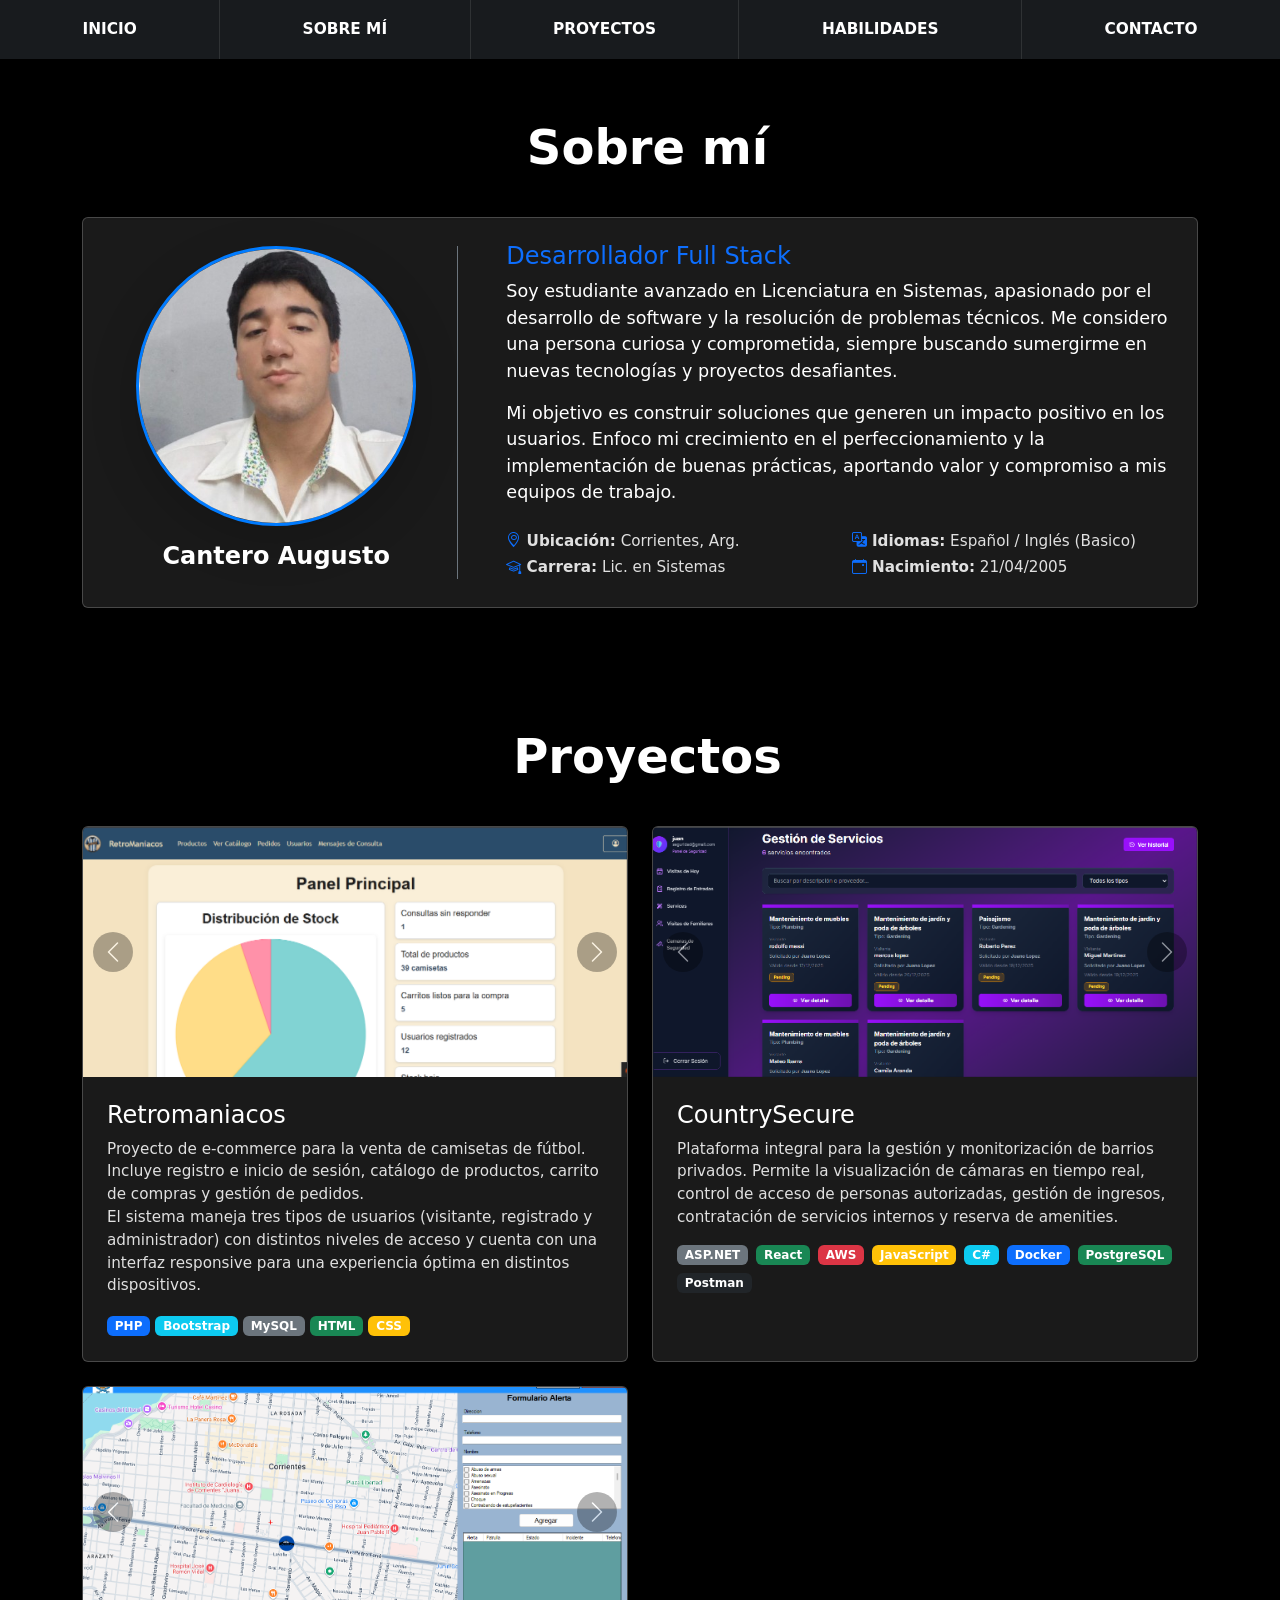
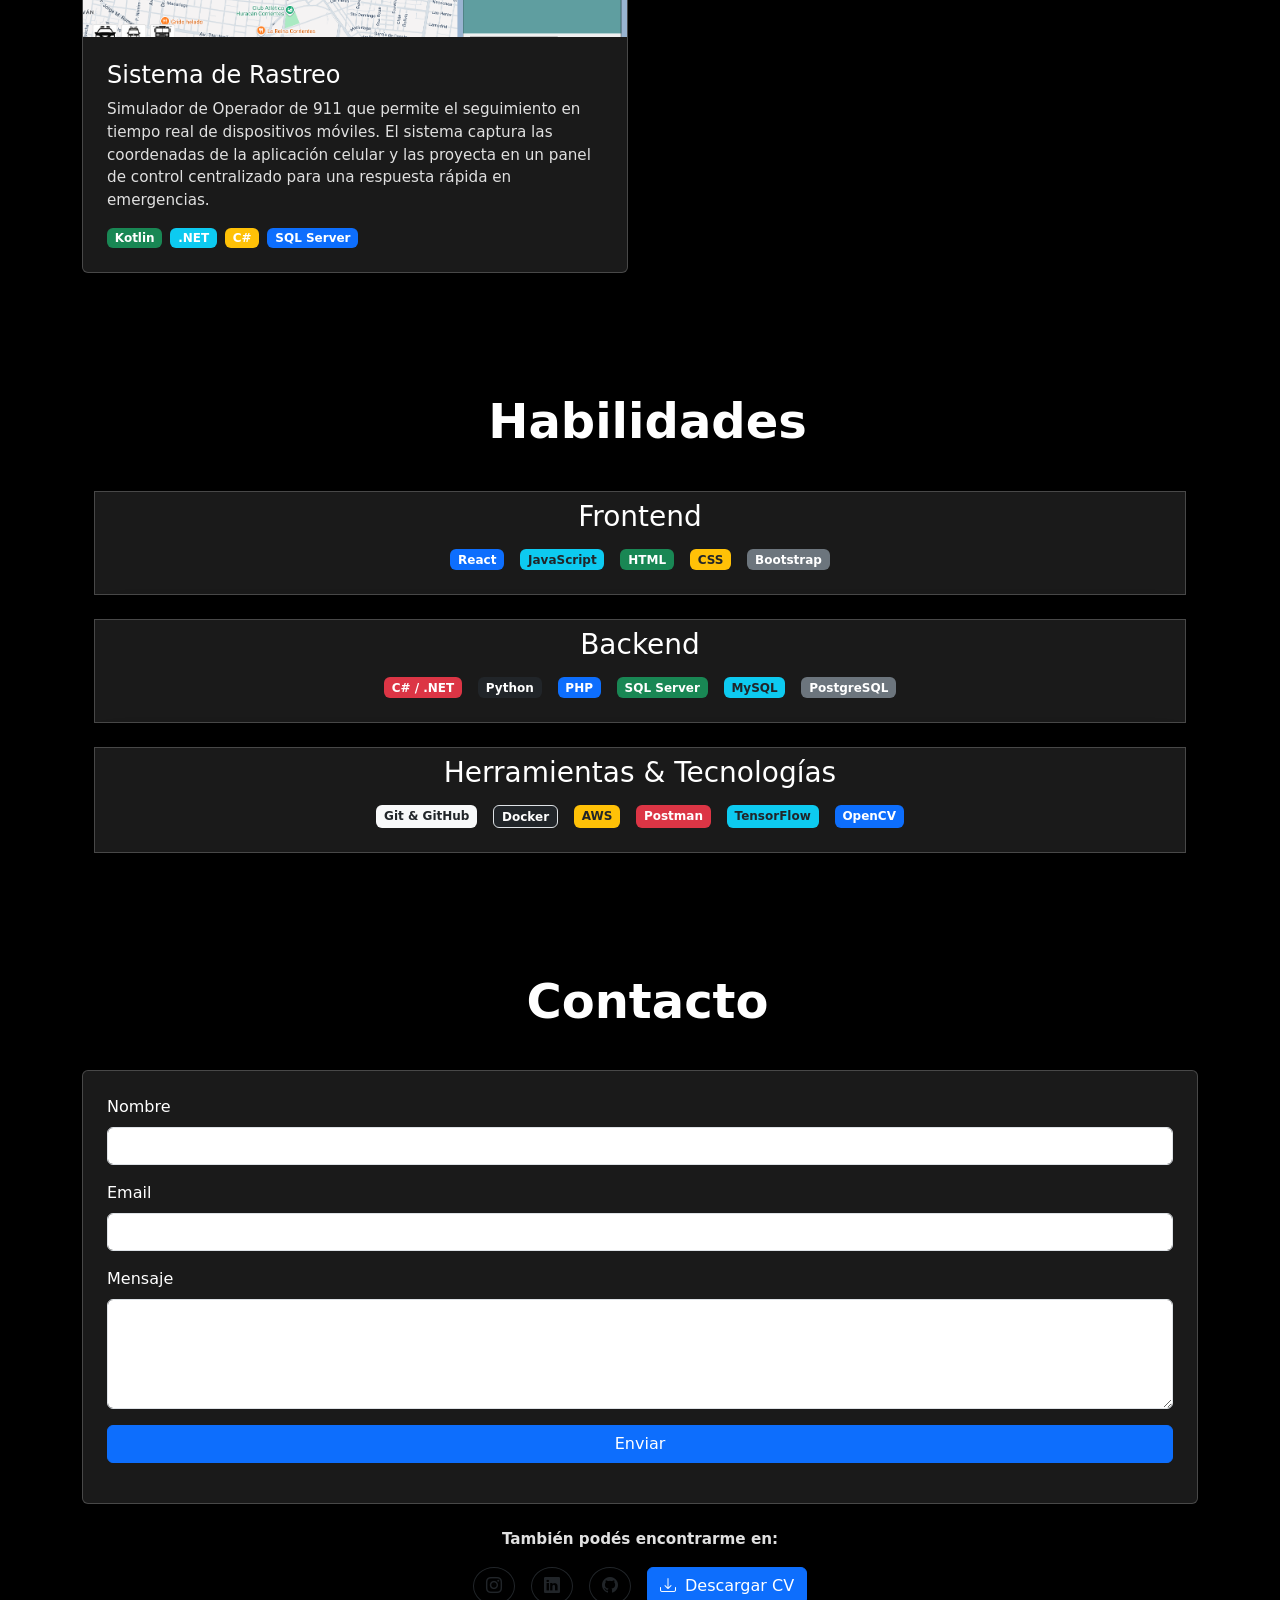
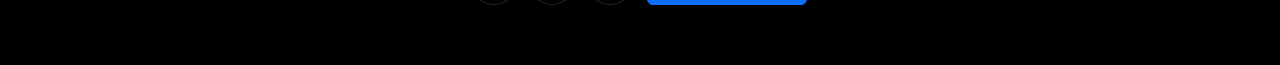
==== portfolio.html @ f39c1435 "Update portfolio.html" ====
<!DOCTYPE html>
<html lang="es">
<head>
    <meta charset="UTF-8">
    <meta name="viewport" content="width=device-width, initial-scale=1.0">
    <title>Augusto Cantero - Portafolio </title>
    
    <link href="https://cdn.jsdelivr.net/npm/bootstrap@5.3.0/dist/css/bootstrap.min.css" rel="stylesheet">
    <link href="https://cdn.jsdelivr.net/npm/bootstrap-icons@1.11.3/font/bootstrap-icons.min.css" rel="stylesheet">
    <link href="https://fonts.googleapis.com/css2?family=Press+Start+2P&display=swap" rel="stylesheet">
    <link href="css/style.css" rel="stylesheet">
</head>

<body>

 <div class="modal fade" id="imageModal" tabindex="-1">
    <div class="modal-dialog modal-dialog-centered modal-xl">
        <div class="modal-content bg-dark border-0">

        <div class="modal-body p-0">

            <div id="modalCarousel" class="carousel slide">
            <div class="carousel-inner" id="modalCarouselInner">
            </div>

            <button class="carousel-control-prev" type="button" data-bs-target="#modalCarousel" data-bs-slide="prev">
                <span class="carousel-control-prev-icon"></span>
            </button>

            <button class="carousel-control-next" type="button" data-bs-target="#modalCarousel" data-bs-slide="next">
                <span class="carousel-control-next-icon"></span>
            </button>
            </div>

        </div>

        </div>
    </div>
    </div>


<video autoplay muted loop id="bg-video">
    <source src="assets/img/fondo_pantalla.mp4" type="video/mp4">
</video>
<div class="overlay"></div>

<nav class="navbar navbar-expand navbar-dark navbar-custom sticky-top">
    <div class="container-fluid p-0"> 
        <ul class="navbar-nav">
            <li class="nav-item"><a class="nav-link" href="index.html">Inicio</a></li>
            <li class="nav-item"><a class="nav-link" href="#about">Sobre Mí</a></li>
            <li class="nav-item"><a class="nav-link" href="#projects">Proyectos</a></li>
            <li class="nav-item"><a class="nav-link" href="#skills">Habilidades</a></li>
            <li class="nav-item"><a class="nav-link" href="#contact">Contacto</a></li>
        </ul>
    </div>
</nav>

<main class="container">
    <section id="about">
        <h2 class="display-5 fw-bold text-white text-center">Sobre mí</h2>
        <div class="card-custom p-4 rounded">
            <div class="row align-items-center">
                <div class="col-md-4 text-center border-end border-secondary">
                    <div class="profile-img mb-3"> 
                        <img src="assets/img/img-profile.jpg" alt="Augusto Cantero" 
                             class="img-fluid rounded-circle shadow-lg" 
                             style="width: 280px; height: 280px; object-fit: cover; border: 3px solid #007bff;"> 
                    </div>
                    <h3 class="h4 fw-bold">Cantero Augusto</h3>
                </div>

                <div class="col-md-8 ps-md-5 mt-4 mt-md-0">
                    <h4 class="text-primary mb-2">Desarrollador Full Stack</h4>
                    <p class="lead text-white">
                        Soy estudiante avanzado en Licenciatura en Sistemas, apasionado por el desarrollo de software y
                        la resolución de problemas técnicos. Me considero una persona curiosa y comprometida, siempre buscando
                        sumergirme en nuevas tecnologías y proyectos desafiantes.
                    </p>
                    <p class="lead text-white">
                        Mi objetivo es construir soluciones que generen un impacto positivo en los usuarios. 
                        Enfoco mi crecimiento en el perfeccionamiento y la implementación de buenas
                        prácticas, aportando valor y compromiso a mis equipos de trabajo.
                    </p>
                    
                    <div class="row mt-4">
                        <div class="col-6">
                            <p class="mb-1"><strong><i class="bi bi-geo-alt text-primary"></i> Ubicación:</strong> Corrientes, Arg.</p>
                            <p class="mb-1"><strong><i class="bi bi-mortarboard text-primary"></i> Carrera:</strong> Lic. en Sistemas</p>
                        </div>
                        <div class="col-6">
                            <p class="mb-1"><strong><i class="bi bi-translate text-primary"></i> Idiomas:</strong> Español / Inglés (Basico)</p>
                            <p class="mb-1"><strong><i class="bi bi-calendar-event text-primary"></i> Nacimiento:</strong> 21/04/2005</p>
                        </div>
                    </div>
                </div>
            </div>
        </div>
    </section>

    <section id="projects">
        <h2 class="display-5 fw-bold text-center">Proyectos</h2>
        <div class="row g-4">
            <div class="col-md-6">
                <div class="card h-100 card-custom p-0 overflow-hidden">
                    <div id="carouselExampleIndicators" class="carousel slide" data-bs-ride="carousel">
                    <div class="carousel-inner">

                        <div class="carousel-item active">
                            <img src="assets/project/retromaniacos/1.png" class="d-block w-100" style="height: 250px; object-fit: cover;" onclick="openImage(this)">
                        </div>

                        <div class="carousel-item">
                            <img src="assets/project/retromaniacos/2.png" class="d-block w-100" style="height: 250px; object-fit: cover;" onclick="openImage(this)">
                        </div>

                        <div class="carousel-item">
                            <img src="assets/project/retromaniacos/3.png" class="d-block w-100" style="height: 250px; object-fit: cover;" onclick="openImage(this)">
                        </div>

                        <div class="carousel-item">
                            <img src="assets/project/retromaniacos/4.png" class="d-block w-100" style="height: 250px; object-fit: cover;" onclick="openImage(this)">
                        </div>

                        <div class="carousel-item">
                            <img src="assets/project/retromaniacos/5.png" class="d-block w-100" style="height: 250px; object-fit: cover;" onclick="openImage(this)">
                        </div>

                        <div class="carousel-item">
                            <img src="assets/project/retromaniacos/6.png" class="d-block w-100" style="height: 250px; object-fit: cover;" onclick="openImage(this)">
                        </div>

                    </div>

                    <button class="carousel-control-prev" type="button" data-bs-target="#carouselExampleIndicators" data-bs-slide="prev">
                        <span class="carousel-control-prev-icon filter-black"></span>
                    </button>

                    <button class="carousel-control-next" type="button" data-bs-target="#carouselExampleIndicators" data-bs-slide="next">
                        <span class="carousel-control-next-icon filter-black"></span>
                    </button>
                    </div>
                    <div class="p-4">
                    <h3 class="h4">Retromaniacos</h3>
                    <p> Proyecto de e-commerce para la venta de camisetas de fútbol. 
                        Incluye registro e inicio de sesión, catálogo de productos, carrito
                        de compras y gestión de pedidos.<br> El sistema maneja tres tipos de usuarios (visitante, 
                        registrado y administrador) con distintos niveles de acceso y cuenta con una interfaz
                        responsive para una experiencia óptima en distintos dispositivos.
                    </p>
                    <div class="mt-3 col-md-12">
                        <span class="badge bg-primary">PHP</span>
                        <span class="badge bg-info">Bootstrap</span>
                        <span class="badge bg-secondary">MySQL</span>
                        <span class="badge bg-success">HTML</span>
                        <span class="badge bg-warning">CSS</span>
                    </div>
                    </div>
                </div>
            </div>
            <div class="col-md-6">
            <div class="card h-100 card-custom p-0 overflow-hidden">
                <div id="carouselCountry" class="carousel slide" data-bs-ride="carousel">
                    <div class="carousel-inner">
                        <div class="carousel-item active">
                            <img src="assets/project/CountrySecure/1.png" class="d-block w-100" style="height: 250px; object-fit: cover;" onclick="openImage(this)">
                        </div>
                        <div class="carousel-item">
                            <img src="assets/project/CountrySecure/2.png" class="d-block w-100" style="height: 250px; object-fit: cover;" onclick="openImage(this)">
                        </div>
                        <div class="carousel-item">
                            <img src="assets/project/CountrySecure/3.png" class="d-block w-100" style="height: 250px; object-fit: cover;" onclick="openImage(this)">
                        </div>
                        <div class="carousel-item">
                            <img src="assets/project/CountrySecure/4.png" class="d-block w-100" style="height: 250px; object-fit: cover;" onclick="openImage(this)">
                        </div>
                        <div class="carousel-item">
                            <img src="assets/project/CountrySecure/5.png" class="d-block w-100" style="height: 250px; object-fit: cover;" onclick="openImage(this)">
                        </div>
                        <div class="carousel-item">
                            <img src="assets/project/CountrySecure/6.jpg" class="d-block w-100" style="height: 250px; object-fit: cover;" onclick="openImage(this)">
                        </div>
                        <div class="carousel-item">
                            <img src="assets/project/CountrySecure/7.jpg" class="d-block w-100" style="height: 250px; object-fit: cover;" onclick="openImage(this)">
                        </div>
                    </div>
                    <button class="carousel-control-prev" type="button" data-bs-target="#carouselCountry" data-bs-slide="prev">
                        <span class="carousel-control-prev-icon filter-black" aria-hidden="true"></span>
                    </button>
                    <button class="carousel-control-next" type="button" data-bs-target="#carouselCountry" data-bs-slide="next">
                        <span class="carousel-control-next-icon filter-black" aria-hidden="true"></span>
                    </button>
                </div>

                <div class="p-4">
                    <h3 class="h4">CountrySecure</h3>
                    <p>
                        Plataforma integral para la gestión y monitorización de barrios privados. 
                        Permite la visualización de cámaras en tiempo real, control de acceso de personas autorizadas, 
                        gestión de ingresos, contratación de servicios internos y reserva de amenities.
                    </p>
                    <div class="d-flex flex-wrap gap-2 mt-3">
                        <span class="badge bg-secondary">ASP.NET</span>
                        <span class="badge bg-success">React</span>
                        <span class="badge bg-danger">AWS</span>
                        <span class="badge bg-warning">JavaScript</span>
                        <span class="badge bg-info">C#</span>
                        <span class="badge bg-primary">Docker</span>
                        <span class="badge bg-success ">PostgreSQL</span>
                        <span class="badge bg-dark">Postman</span>
                    </div>
                </div>
            </div>
        </div>

        <div class="col-md-6">
            <div class="card h-100 card-custom p-0 overflow-hidden">
                <div id="carouselRastreo" class="carousel slide" data-bs-ride="carousel">
                    <div class="carousel-inner">
                        <div class="carousel-item active">
                            <img src="assets/project/SistemaRastreoUbicacion/1.png" class="d-block w-100" alt="Mapa" style="height: 250px; object-fit: cover;" onclick="openImage(this)">
                        </div>
                        <div class="carousel-item">
                            <img src="assets/project/SistemaRastreoUbicacion/2.png" class="d-block w-100" alt="Panel" style="height: 250px; object-fit: cover;" onclick="openImage(this)">
                        </div>
                        <div class="carousel-item">
                            <img src="assets/project/SistemaRastreoUbicacion/3.png" class="d-block w-100" alt="Panel" style="height: 250px; object-fit: cover;" onclick="openImage(this)">
                        </div>
                        <div class="carousel-item">
                            <img src="assets/project/SistemaRastreoUbicacion/4.png" class="d-block w-100" alt="Panel" style="height: 250px; object-fit: cover;" onclick="openImage(this)">
                        </div>
                        <div class="carousel-item">
                            <img src="assets/project/SistemaRastreoUbicacion/5.png" class="d-block w-100" alt="Panel" style="height: 250px; object-fit: cover;" onclick="openImage(this)">
                        </div>
                    </div>
                    <button class="carousel-control-prev" type="button" data-bs-target="#carouselRastreo" data-bs-slide="prev">
                        <span class="carousel-control-prev-icon filter-black" aria-hidden="true"></span>
                    </button>
                    <button class="carousel-control-next" type="button" data-bs-target="#carouselRastreo" data-bs-slide="next">
                        <span class="carousel-control-next-icon filter-black" aria-hidden="true"></span>
                    </button>
                </div>

                <div class="p-4">
                    <h3 class="h4">Sistema de Rastreo</h3>
                    <p class=>
                        Simulador de Operador de 911 que permite el seguimiento en tiempo real de dispositivos móviles. 
                        El sistema captura las coordenadas de la aplicación celular y las proyecta en un panel de control 
                        centralizado para una respuesta rápida en emergencias.
                    </p>
                    <div class="d-flex flex-wrap gap-2 mt-3">
                        <span class="badge bg-success ">Kotlin</span>
                        <span class="badge bg-info ">.NET</span>
                        <span class="badge bg-warning ">C#</span>
                        <span class="badge bg-primary ">SQL Server</span>
                    </div>
                </div>
            </div>
        </div>

    </div>
    </section>

    <section id="skills" class="container">
    <h2 class="display-5  fw-bold text-center">Habilidades</h2>
    
    <div class="skills-container card-custom shadow-lg mt-4 p-2">
        <h3 class="skill-category-title text-center">Frontend</h3>
        <div class="d-flex flex-wrap gap-3 justify-content-center my-3">
            <span class="badge badge-skill text-bg-primary">React</span>
            <span class="badge badge-skill text-bg-info text-dark">JavaScript</span>
            <span class="badge badge-skill text-bg-success">HTML</span>
            <span class="badge badge-skill text-bg-warning text-dark">CSS</span>
            <span class="badge badge-skill text-bg-secondary">Bootstrap</span>
        </div>
    </div>

    <div class="skills-container card-custom shadow-lg mt-4 p-2">
        <h3 class="skill-category-title text-center">Backend</h3>
        <div class="d-flex flex-wrap gap-3 justify-content-center my-3">
            <span class="badge badge-skill text-bg-danger">C# / .NET</span>
            <span class="badge badge-skill text-bg-dark">Python</span>
            <span class="badge badge-skill text-bg-primary">PHP</span>
            <span class="badge badge-skill text-bg-success">SQL Server</span>
            <span class="badge badge-skill text-bg-info text-dark">MySQL</span>
            <span class="badge badge-skill text-bg-secondary">PostgreSQL</span>
        </div>
    </div>

    <div class="skills-container card-custom shadow-lg mt-4 p-2">
        <h3 class="skill-category-title text-center">Herramientas & Tecnologías</h3>
        <div class="d-flex flex-wrap gap-3 justify-content-center my-3">
            <span class="badge badge-skill text-bg-light text-dark">Git & GitHub</span>
            <span class="badge badge-skill text-bg-dark border">Docker</span>
            <span class="badge badge-skill text-bg-warning text-dark">AWS</span>
            <span class="badge badge-skill text-bg-danger">Postman</span>
            <span class="badge badge-skill text-bg-info text-dark">TensorFlow</span>
            <span class="badge badge-skill text-bg-primary">OpenCV</span>
        </div>
    </div>
</section>

<section id="contact">
    <h2 class="display-5 text-center fw-bold">Contacto</h2>

    <form id="contactForm" class="card-custom p-4 rounded shadow-sm">
        
        <!-- Honeypot anti bots -->
        <input type="text" name="_gotcha" style="display:none">

        <div class="mb-3">
            <label class="form-label">Nombre</label>
            <input type="text" name="nombre" id="nombre" class="form-control" required>
            <div class="invalid-feedback">Nombre inválido</div>
        </div>

        <div class="mb-3">
            <label class="form-label">Email</label>
            <input type="email" name="email" id="email" class="form-control" required>
            <div class="invalid-feedback">Email inválido</div>
        </div>

        <div class="mb-3">
            <label class="form-label">Mensaje</label>
            <textarea name="mensaje" id="mensaje" class="form-control" rows="4" required></textarea>
            <div class="invalid-feedback">Mensaje muy corto</div>
        </div>

        <button type="submit" class="btn btn-primary w-100">Enviar</button>

        <!-- Mensaje de estado -->
        <div id="formStatus" class="mt-3 text-center"></div>
    </form>

    <div class="text-center mt-4">
        <p class="fw-semibold mb-3">También podés encontrarme en:</p>

        <div class="d-flex justify-content-center gap-3 flex-wrap">

            <!-- Instagram -->
            <a href="https://www.instagram.com/auguscantero_/" target="_blank" class="btn btn-outline-dark rounded-circle">
                <i class="bi bi-instagram"></i>
            </a>

            <!-- LinkedIn -->
            <a href="https://www.linkedin.com/in/augusto-cantero-b9a758389/" target="_blank" class="btn btn-outline-dark rounded-circle">
                <i class="bi bi-linkedin"></i>
            </a>

            <!-- GitHub -->
            <a href="https://github.com/AugussC" target="_blank" class="btn btn-outline-dark rounded-circle">
                <i class="bi bi-github"></i>
            </a>

            <!-- Descargar CV -->
            <a href="assets/cv/CV_CanteroAugusto.pdf" download class="btn btn-primary">
                <i class="bi bi-download me-1"></i> Descargar CV
            </a>

        </div>

</section>
</main>

<script src="https://cdn.jsdelivr.net/npm/bootstrap@5.3.0/dist/js/bootstrap.bundle.min.js"></script>
<script src="js/form.js"></script>
<script src="js/script.js"></script>


</body>
</html>
---- css/style.css ----
/* ================= BASE ================= */
body, html {
    margin: 0;
    padding: 0;
    color: white;
    scroll-behavior: smooth; /* última versión gana */
}

body {
    background-color: #000; /* Evita el flash blanco antes de cargar */
    margin: 0;
    padding: 0;
}

/* ================= FONDO ================= */
#bg-video {
    position: fixed;
    right: 0;
    bottom: 0;
    min-width: 100%;
    min-height: 100%;
    z-index: -2;
    object-fit: cover;
    opacity: 0.95; 
    background-color: black;
}

.overlay {
    position: fixed;
    top: 0;
    left: 0;
    width: 100%;
    height: 100%;
    background: rgba(0, 0, 0, 0.7);
    z-index: -1;
}

/* ================= NAVBAR ================= */
.navbar-custom {
    background-color: rgba(26, 29, 32, 0.95); /* sobrescribe la anterior */
    padding: 0;
}

.navbar-nav {
    width: 100%;
    display: flex;
    flex-direction: row;
    justify-content: space-between;
}

.nav-item {
    flex-grow: 1;
    text-align: center;
    border-right: 1px solid rgba(255,255,255,0.1);
}

.nav-item:last-child {
    border-right: none;
}

.nav-link {
    color: white !important;
    font-size: clamp(10px, 1.2vw, 16px); 
    padding: 18px 0 !important;
    text-transform: uppercase;
    font-weight: bold;
    transition: 0.3s;
}

.nav-link:hover {
    background-color: #007bff;
}

/* ================= SECCIONES ================= */
section {
    padding: 60px 0;
    background: transparent;
    scroll-margin-top: 100px;
}

/* ================= CARDS ================= */
.card-custom {
    background: rgba(255, 255, 255, 0.1);
    backdrop-filter: blur(10px);
    border: 1px solid rgba(255, 255, 255, 0.2);
    color: white;
    transition: 0.3s;
}

/* ================= TEXTO ================= */
p {
    font-size: 0.95rem;
    color: #e0e0e0;
}

.lead {
    font-size: 1.1rem !important;
}

h2 {
    
    padding-left: 15px;
    margin-bottom: 40px;
}

/* ================= IMÁGENES ================= */
.carousel-item img {
    height: 250px;
    width: 100%;
    object-fit: cover;
    cursor: pointer;
}

/* ================= CONTROLES CARRUSEL ================= */
.carousel-control-prev,
.carousel-control-next {
    width: 60px;
}

.carousel-control-prev-icon,
.carousel-control-next-icon {
    background-color: rgba(0, 0, 0, 0.6);
    border-radius: 50%;
    padding: 20px;
    background-size: 60% 60%;
}
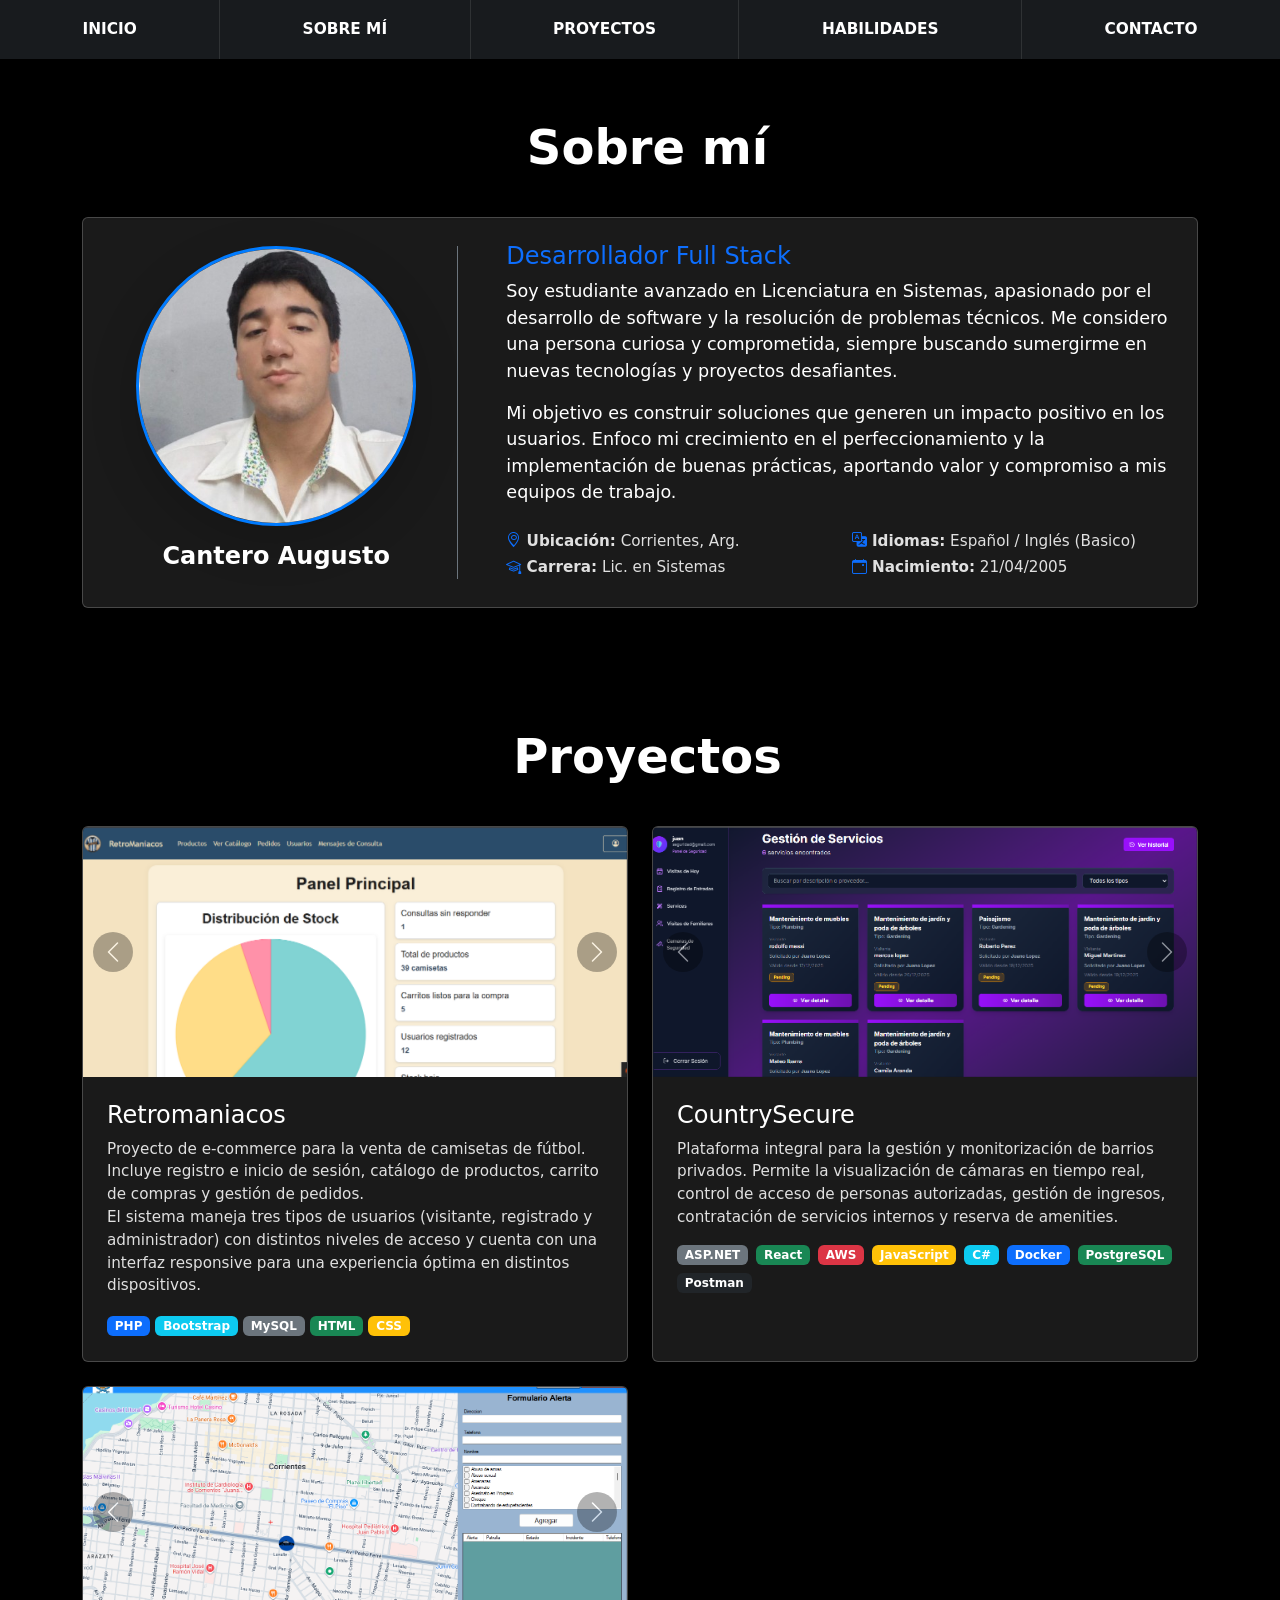
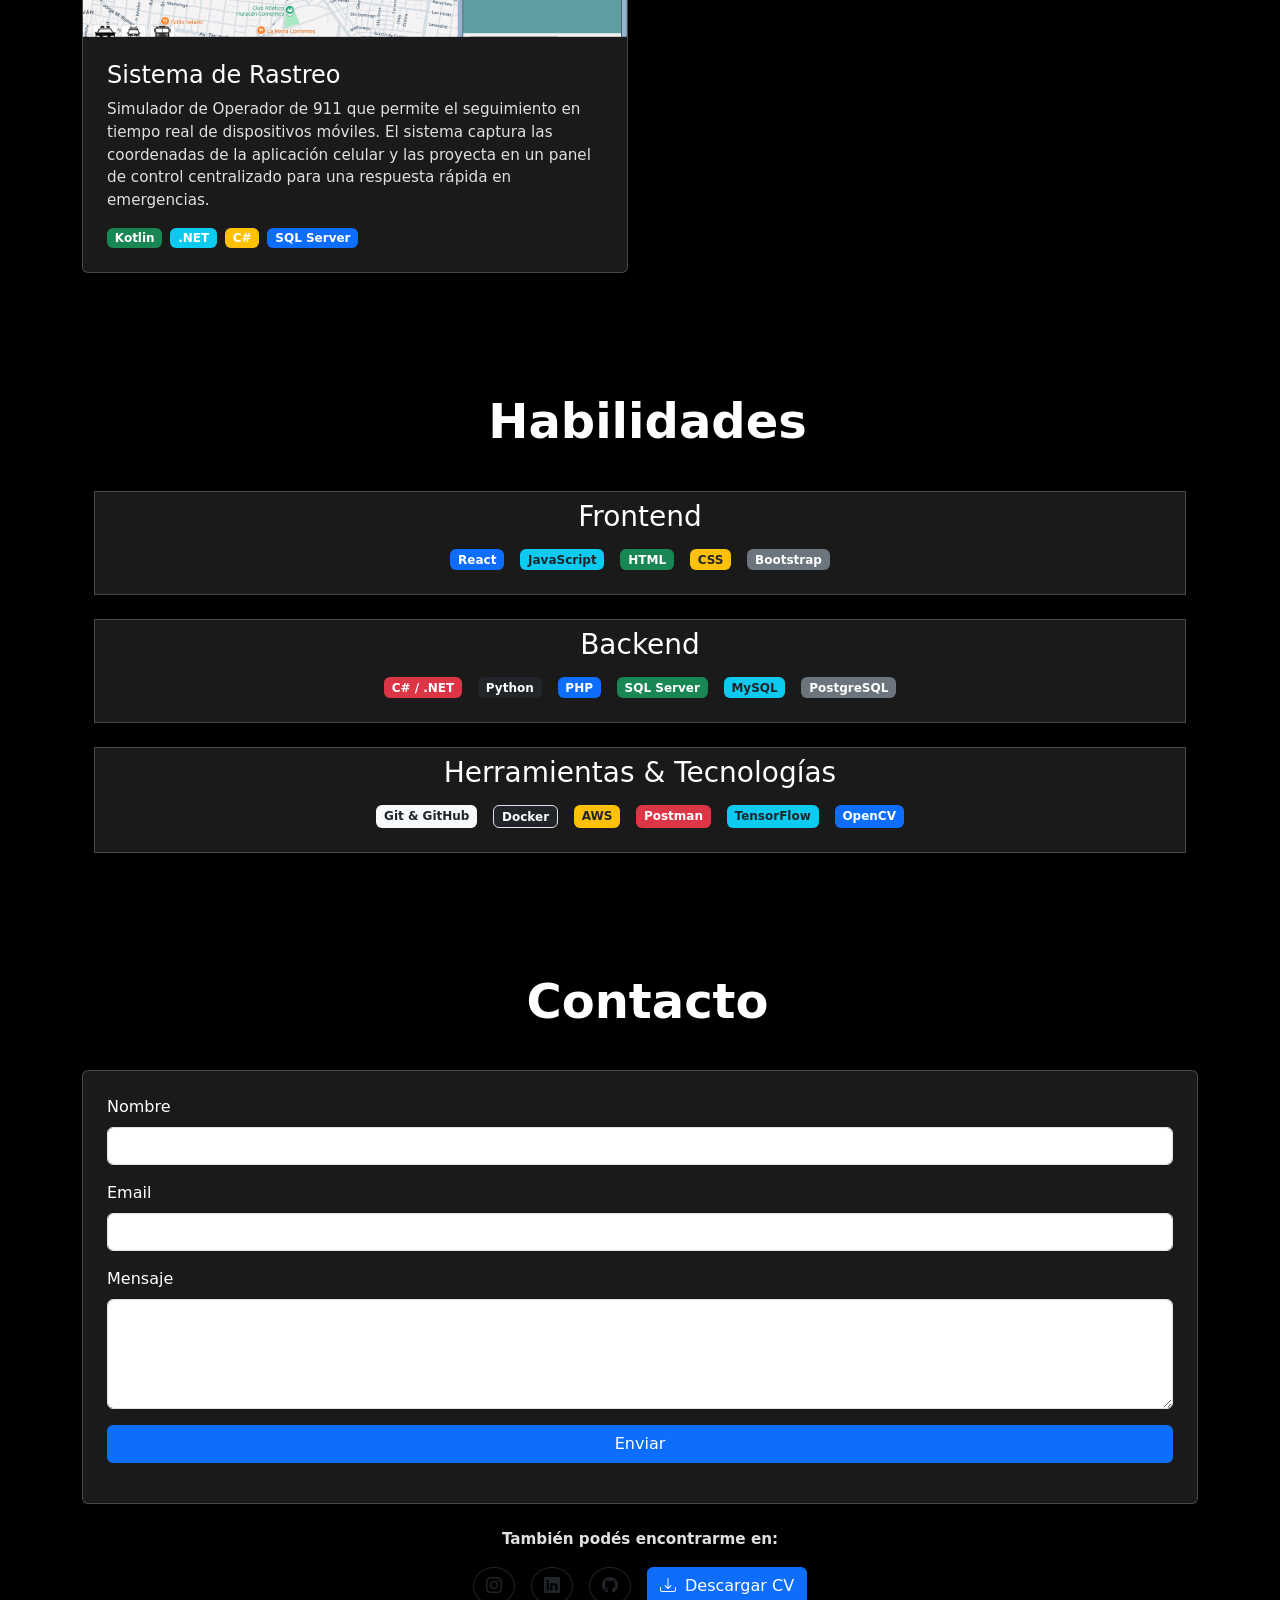
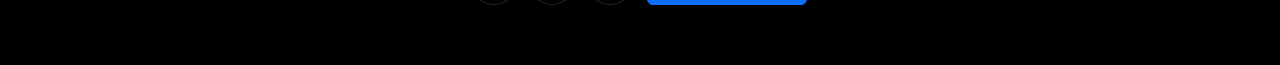
==== commit f9103773: "Update portfolio.html" ====
--- a/portfolio.html
+++ b/portfolio.html
@@ -353,7 +353,7 @@
             </a>
 
             <!-- Descargar CV -->
-            <a href="assets/cv/CV_CanteroAugusto.pdf" download class="btn btn-primary">
+            <a href="assets/cv/CV_CanteroAugusto.pdf" target="_blank" download class="btn btn-primary">
                 <i class="bi bi-download me-1"></i> Descargar CV
             </a>
 
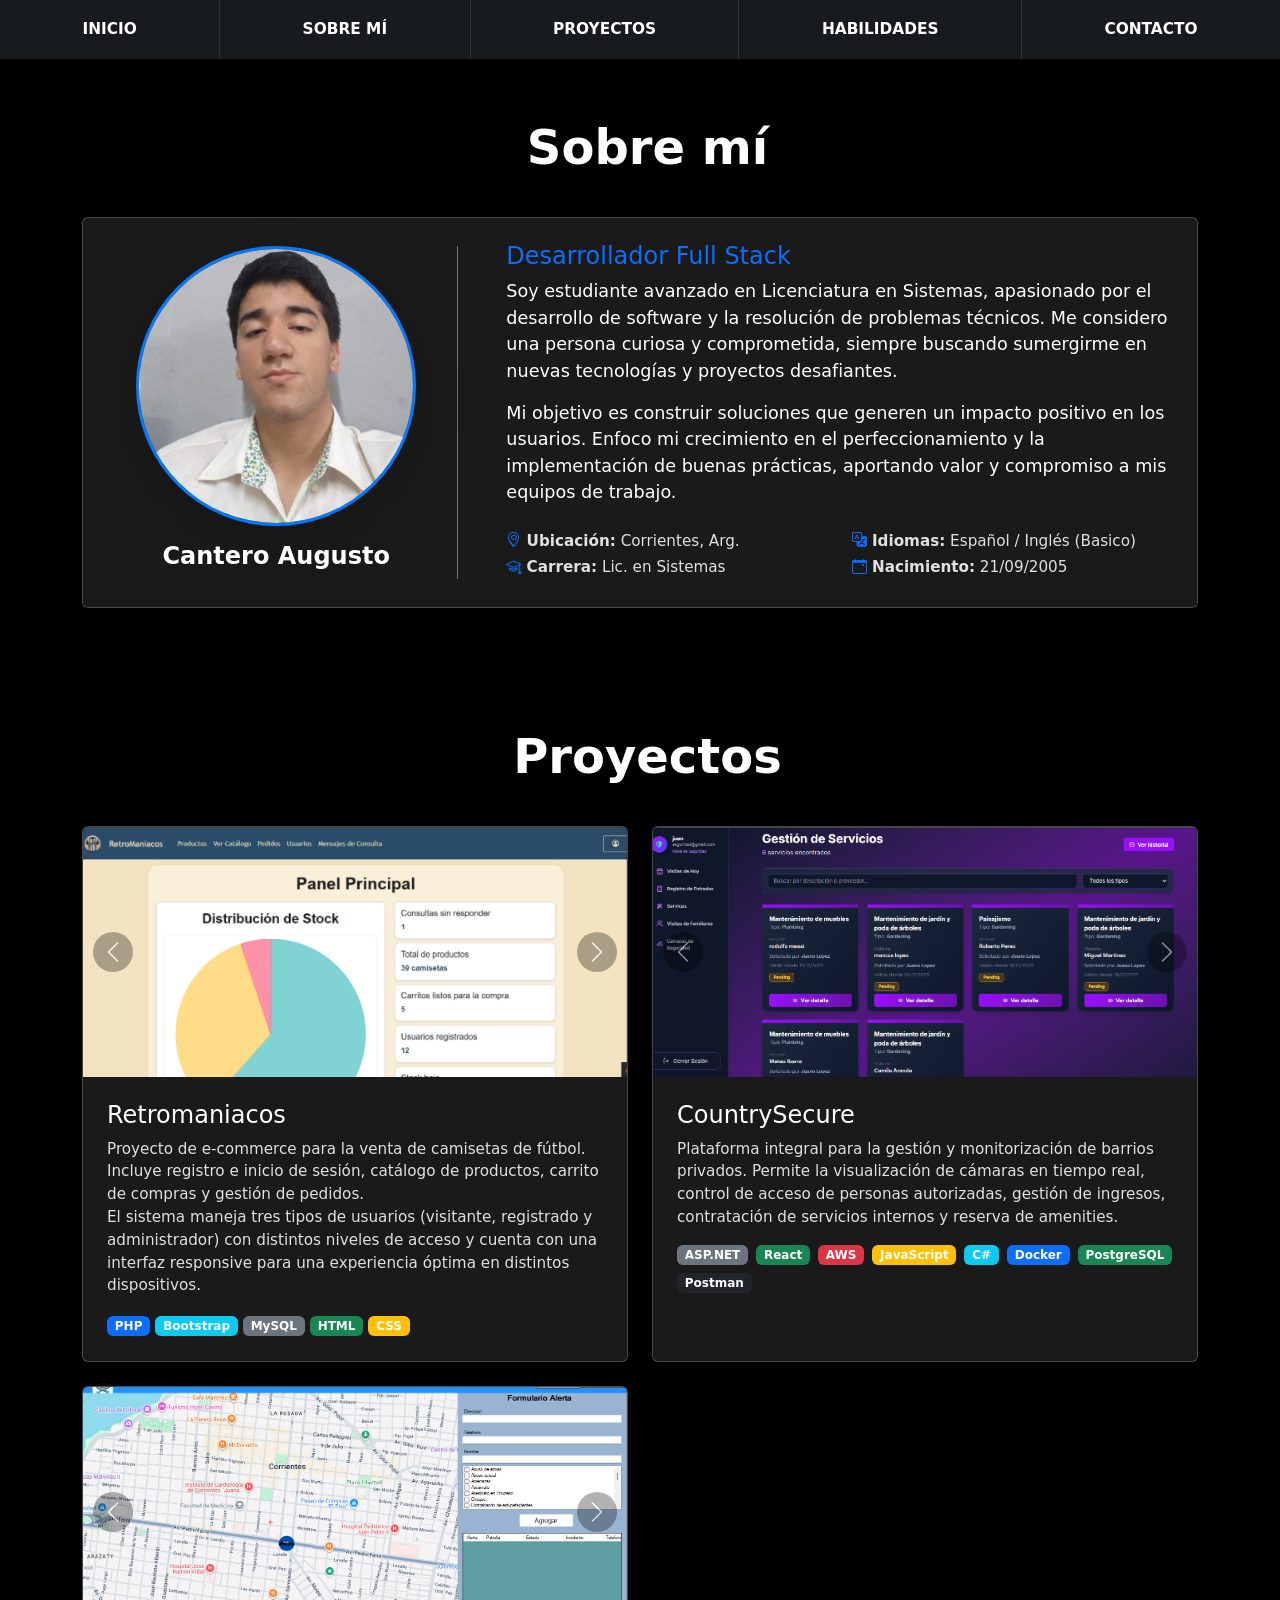
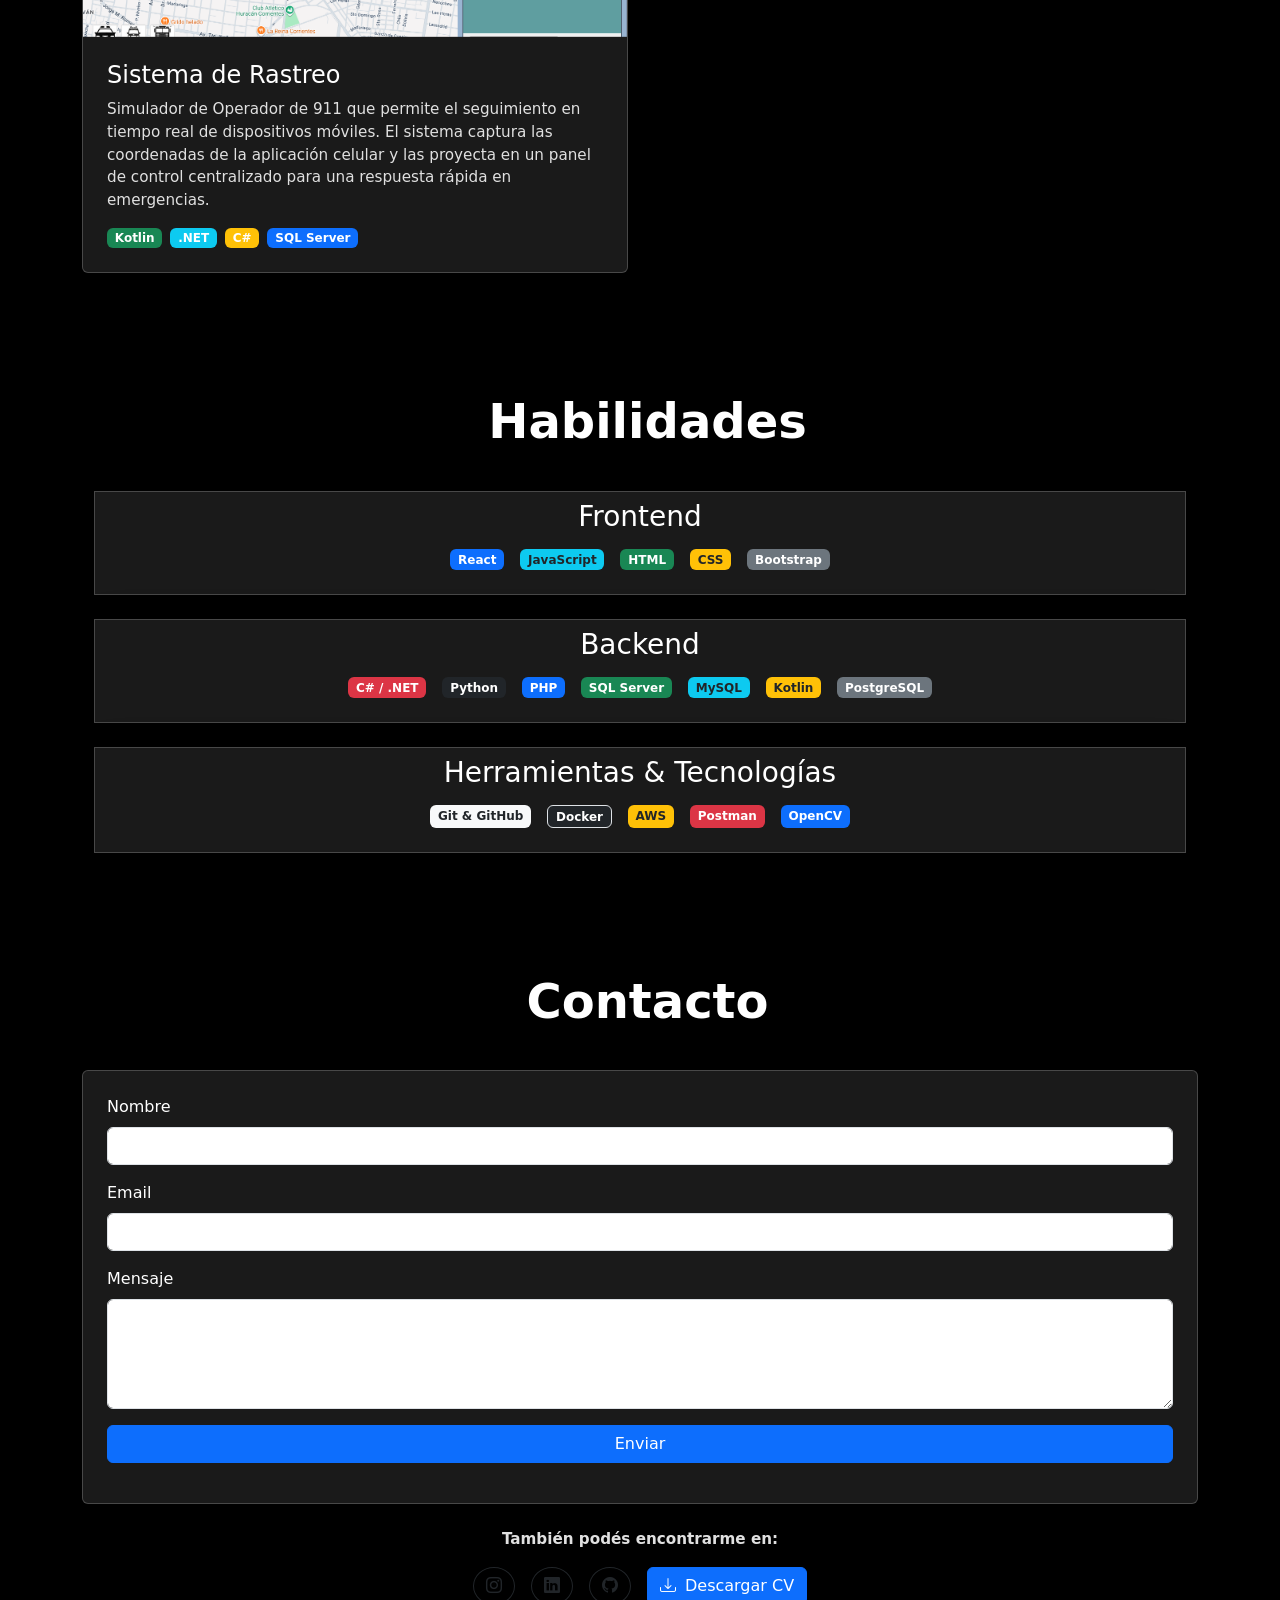
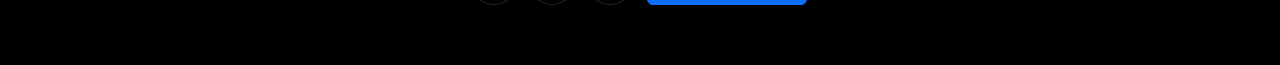
==== commit e2ca556d: "ajuste final" ====
--- a/portfolio.html
+++ b/portfolio.html
@@ -90,7 +90,7 @@
                         </div>
                         <div class="col-6">
                             <p class="mb-1"><strong><i class="bi bi-translate text-primary"></i> Idiomas:</strong> Español / Inglés (Basico)</p>
-                            <p class="mb-1"><strong><i class="bi bi-calendar-event text-primary"></i> Nacimiento:</strong> 21/04/2005</p>
+                            <p class="mb-1"><strong><i class="bi bi-calendar-event text-primary"></i> Nacimiento:</strong> 21/09/2005</p>
                         </div>
                     </div>
                 </div>
@@ -283,6 +283,7 @@
             <span class="badge badge-skill text-bg-primary">PHP</span>
             <span class="badge badge-skill text-bg-success">SQL Server</span>
             <span class="badge badge-skill text-bg-info text-dark">MySQL</span>
+            <span class="badge badge-skill text-bg-warning text-dark">Kotlin</span>
             <span class="badge badge-skill text-bg-secondary">PostgreSQL</span>
         </div>
     </div>
@@ -294,7 +295,6 @@
             <span class="badge badge-skill text-bg-dark border">Docker</span>
             <span class="badge badge-skill text-bg-warning text-dark">AWS</span>
             <span class="badge badge-skill text-bg-danger">Postman</span>
-            <span class="badge badge-skill text-bg-info text-dark">TensorFlow</span>
             <span class="badge badge-skill text-bg-primary">OpenCV</span>
         </div>
     </div>
@@ -353,7 +353,7 @@
             </a>
 
             <!-- Descargar CV -->
-            <a href="assets/cv/CV_CanteroAugusto.pdf" target="_blank" download class="btn btn-primary">
+            <a href="assets/cv/CV_CanteroAugusto.pdf" download="CV_CanteroAugusto.pdf" class="btn btn-primary">
                 <i class="bi bi-download me-1"></i> Descargar CV
             </a>
 
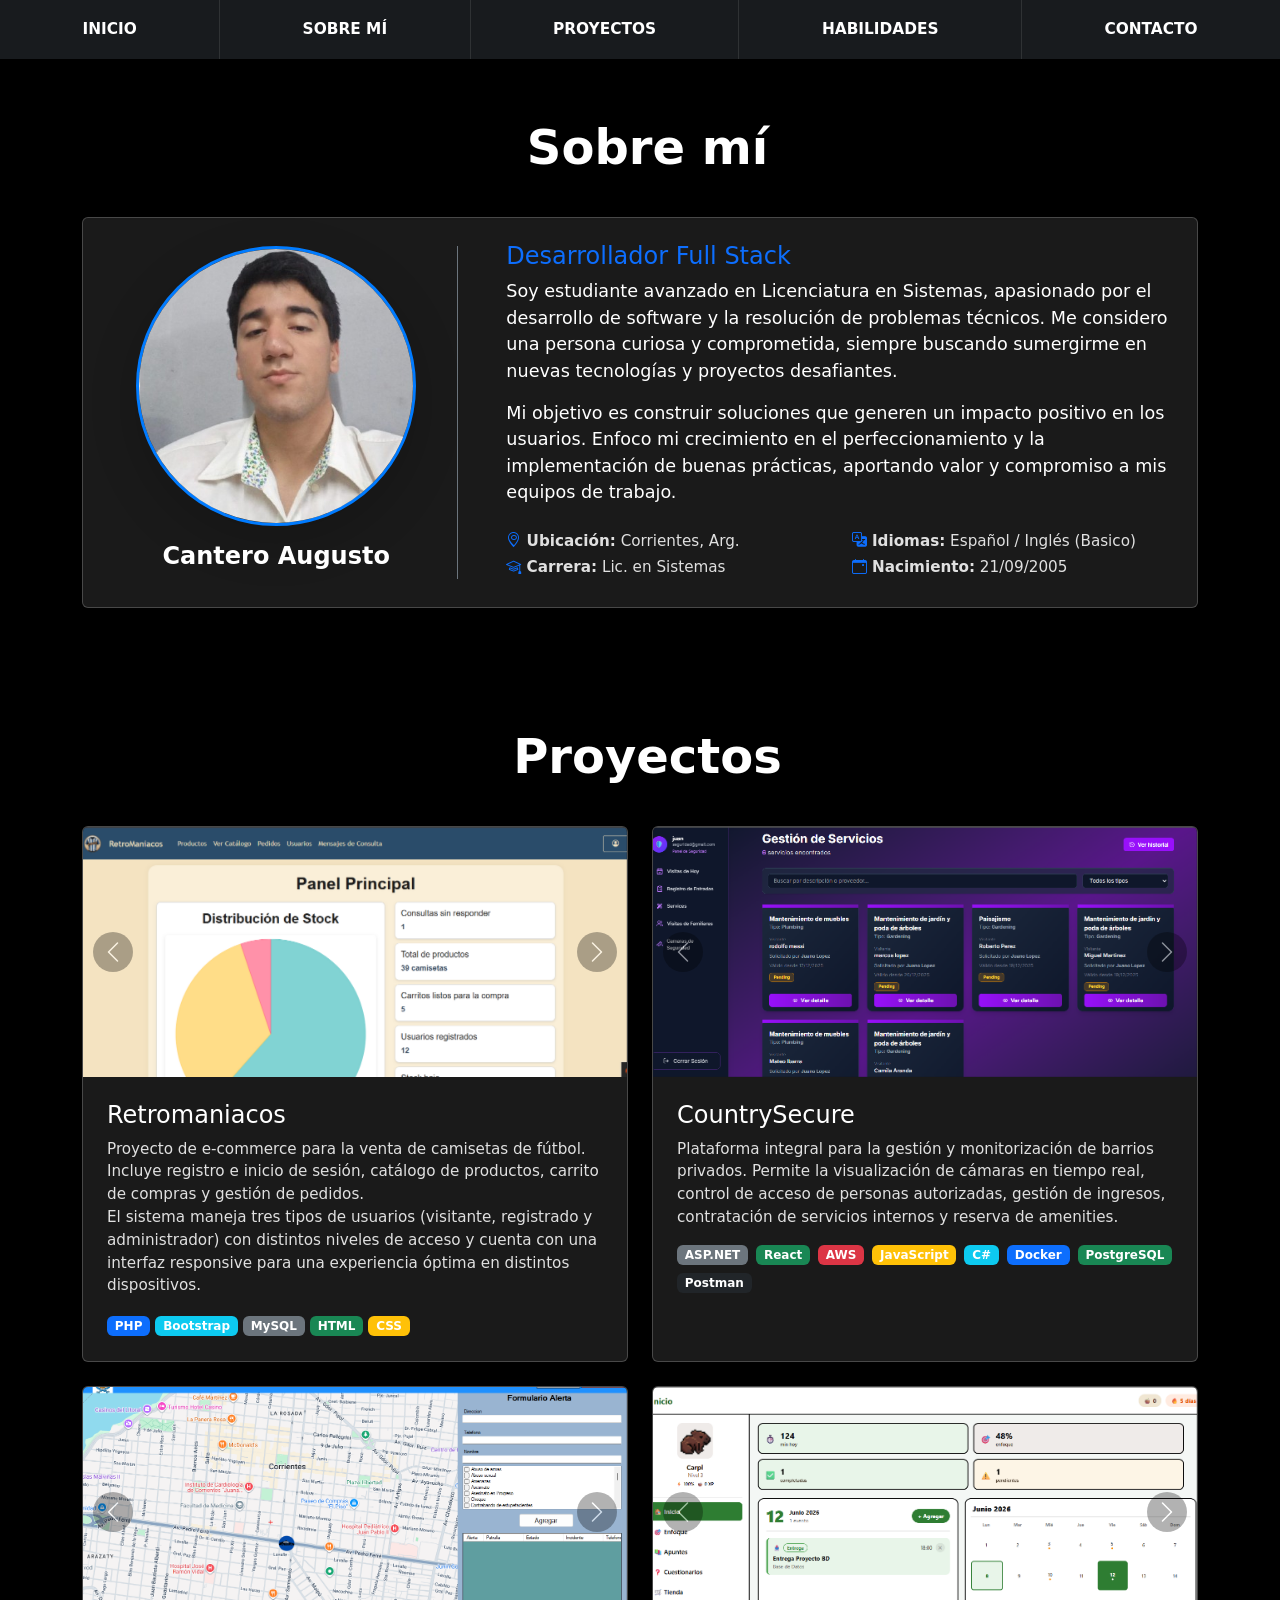
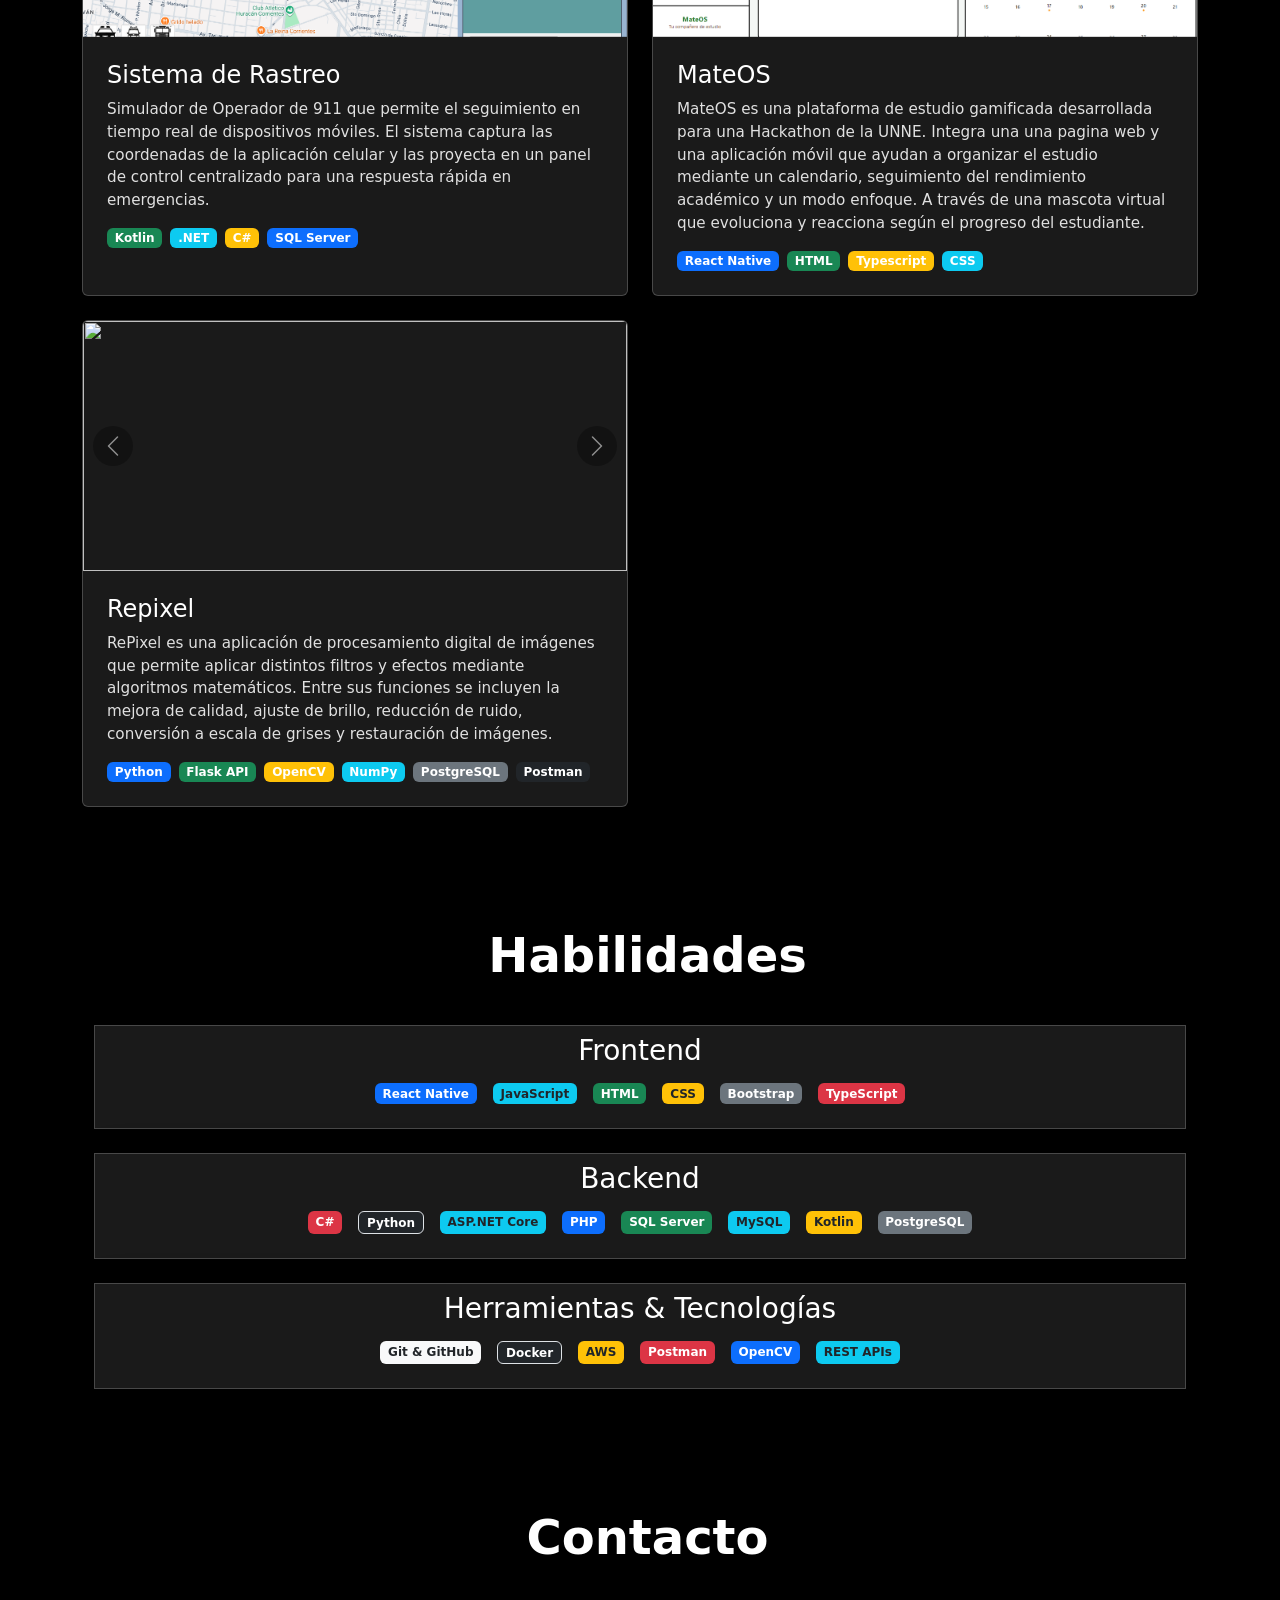
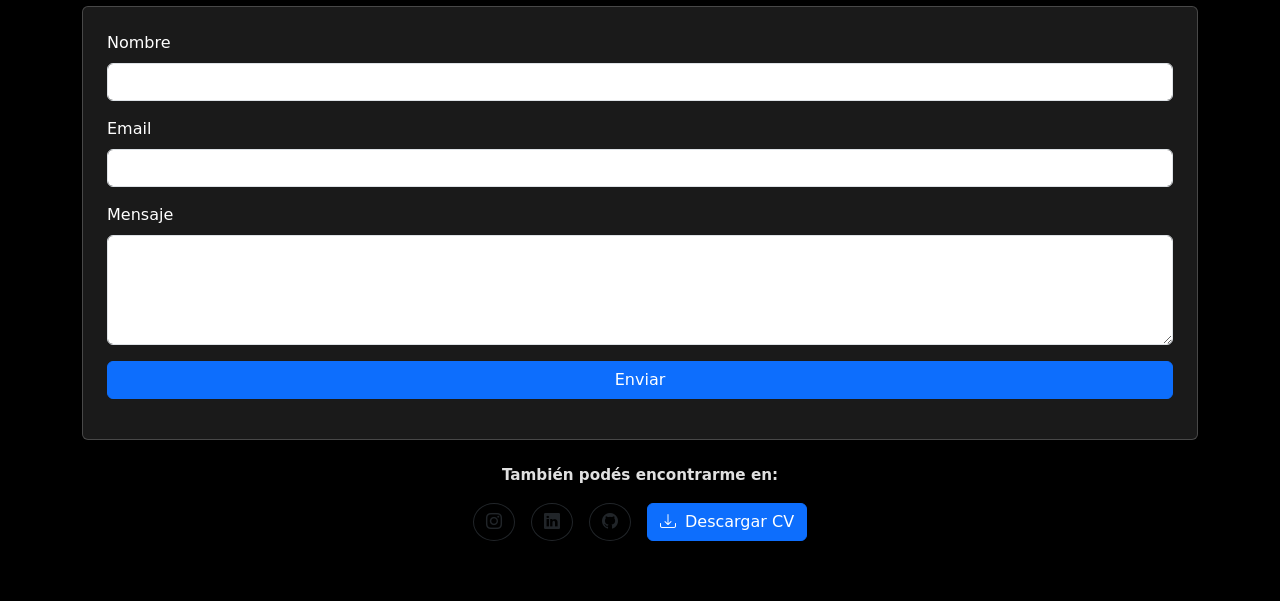
==== commit 30cb2a14: "Suma de dos proyectos Repixel y MateOS" ====
--- a/portfolio.html
+++ b/portfolio.html
@@ -17,26 +17,31 @@
     <div class="modal-dialog modal-dialog-centered modal-xl">
         <div class="modal-content bg-dark border-0">
 
-        <div class="modal-body p-0">
-
-            <div id="modalCarousel" class="carousel slide">
-            <div class="carousel-inner" id="modalCarouselInner">
-            </div>
-
-            <button class="carousel-control-prev" type="button" data-bs-target="#modalCarousel" data-bs-slide="prev">
-                <span class="carousel-control-prev-icon"></span>
-            </button>
-
-            <button class="carousel-control-next" type="button" data-bs-target="#modalCarousel" data-bs-slide="next">
-                <span class="carousel-control-next-icon"></span>
-            </button>
-            </div>
-
-        </div>
-
-        </div>
-    </div>
-    </div>
+            <div class="modal-body p-0">
+
+                <div id="modalCarousel" class="carousel slide">
+                    <div class="carousel-inner" id="modalCarouselInner">
+                    </div>
+
+                    <button class="carousel-control-prev" type="button"
+                        data-bs-target="#modalCarousel"
+                        data-bs-slide="prev">
+                        <span class="carousel-control-prev-icon"></span>
+                    </button>
+
+                    <button class="carousel-control-next" type="button"
+                        data-bs-target="#modalCarousel"
+                        data-bs-slide="next">
+                        <span class="carousel-control-next-icon"></span>
+                    </button>
+
+                </div>
+
+            </div>
+
+        </div>
+    </div>
+</div>
 
 
 <video autoplay muted loop id="bg-video">
@@ -158,8 +163,9 @@
                     </div>
                 </div>
             </div>
+
             <div class="col-md-6">
-            <div class="card h-100 card-custom p-0 overflow-hidden">
+             <div class="card h-100 card-custom p-0 overflow-hidden">
                 <div id="carouselCountry" class="carousel slide" data-bs-ride="carousel">
                     <div class="carousel-inner">
                         <div class="carousel-item active">
@@ -257,6 +263,120 @@
                 </div>
             </div>
         </div>
+        
+        <div class="col-md-6">
+            <div class="card h-100 card-custom p-0 overflow-hidden">
+                <div id="carouselProyecto4" class="carousel slide" data-bs-ride="carousel">
+                    <div class="carousel-inner">
+
+                        <div class="carousel-item active">
+                            <img src="assets/project/MateOS/MateOS(1).png" class="d-block w-100" style="height: 250px; object-fit: cover;" onclick="openImage(this)">
+                        </div>
+
+                        <div class="carousel-item">
+                            <img src="assets/project/MateOS/MateOS(2).png" class="d-block w-100" style="height: 250px; object-fit: cover;" onclick="openImage(this)">
+                        </div>
+
+                        <div class="carousel-item">
+                            <img src="assets/project/MateOS/MateOS(3).png" class="d-block w-100" style="height: 250px; object-fit: cover;" onclick="openImage(this)">
+                        </div>
+
+                        <div class="carousel-item">
+                            <img src="assets/project/MateOS/MateOS(4).jpeg" class="d-block w-100" style="height:300px; object-fit: contain; background:#111;" onclick="openImage(this)">
+                        </div>
+
+                        <div class="carousel-item">
+                            <img src="assets/project/MateOS/MateOS(5).jpeg" class="d-block w-100" style="height: 300px; object-fit: contain; background:#111;" onclick="openImage(this)">
+                        </div>
+
+                        <div class="carousel-item">
+                            <img src="assets/project/MateOS/MateOS(6).jpeg" class="d-block w-100" style="height: 300px; object-fit: contain; background:#111;" onclick="openImage(this)">
+                        </div>
+
+                    </div>
+
+                    <button class="carousel-control-prev" type="button" data-bs-target="#carouselProyecto4" data-bs-slide="prev">
+                        <span class="carousel-control-prev-icon filter-black"></span>
+                    </button>
+
+                    <button class="carousel-control-next" type="button" data-bs-target="#carouselProyecto4" data-bs-slide="next">
+                        <span class="carousel-control-next-icon filter-black"></span>
+                    </button>
+                </div>
+
+                <div class="p-4">
+                    <h3 class="h4">MateOS</h3>
+
+                    <p>
+                        MateOS es una plataforma de estudio gamificada desarrollada para una Hackathon de la UNNE. 
+                        Integra una una pagina web y una aplicación móvil que ayudan a organizar el estudio mediante 
+                        un calendario, seguimiento del rendimiento académico y un modo enfoque. A través de una 
+                        mascota virtual que evoluciona y reacciona según el progreso del estudiante.
+                    </p>
+
+                    <div class="d-flex flex-wrap gap-2 mt-3">
+                        <span class="badge bg-primary">React Native</span>
+                        <span class="badge bg-success">HTML</span>
+                        <span class="badge bg-warning">Typescript</span>
+                        <span class="badge bg-info">CSS</span>
+                    </div>
+                </div>
+            </div>
+        </div>
+
+        <div class="col-md-6">
+            <div class="card h-100 card-custom p-0 overflow-hidden">
+                <div id="carouselProyecto5" class="carousel slide" data-bs-ride="carousel">
+                    <div class="carousel-inner">
+
+                        <div class="carousel-item active">
+                            <img src="assets/project/Repixel/Repixel (1).png" class="d-block w-100" style="height: 250px; object-fit: cover;" onclick="openImage(this)">
+                        </div>
+
+                        <div class="carousel-item">
+                            <img src="assets/project/Repixel/Repixel (2).png" class="d-block w-100" style="height: 250px; object-fit: cover;" onclick="openImage(this)">
+                        </div>
+
+                        <div class="carousel-item">
+                            <img src="assets/project/Repixel/Repixel (3).png" class="d-block w-100" style="height: 250px; object-fit: cover;" onclick="openImage(this)">
+                        </div>
+
+                        <div class="carousel-item">
+                            <img src="assets/project/Repixel/Repixel (4).png" class="d-block w-100" style="height: 250px; object-fit: cover;" onclick="openImage(this)">
+                        </div>
+
+                    </div>
+
+                    <button class="carousel-control-prev" type="button" data-bs-target="#carouselProyecto5" data-bs-slide="prev">
+                        <span class="carousel-control-prev-icon filter-black"></span>
+                    </button>
+
+                    <button class="carousel-control-next" type="button" data-bs-target="#carouselProyecto5" data-bs-slide="next">
+                        <span class="carousel-control-next-icon filter-black"></span>
+                    </button>
+                </div>
+
+                <div class="p-4">
+                    <h3 class="h4">Repixel</h3>
+
+                    <p>
+                        RePixel es una aplicación de procesamiento digital de imágenes que permite aplicar 
+                        distintos filtros y efectos mediante algoritmos matemáticos. Entre sus funciones se 
+                        incluyen la mejora de calidad, ajuste de brillo, reducción de ruido, conversión a escala
+                        de grises y restauración de imágenes. 
+                    </p>
+
+                    <div class="d-flex flex-wrap gap-2 mt-3">
+                        <span class="badge bg-primary">Python</span>
+                        <span class="badge bg-success">Flask API</span>
+                        <span class="badge bg-warning">OpenCV</span>
+                        <span class="badge bg-info">NumPy</span>
+                        <span class="badge bg-secondary">PostgreSQL</span>
+                        <span class="badge bg-dark">Postman</span>
+                    </div>
+                </div>
+            </div>
+        </div>
 
     </div>
     </section>
@@ -267,19 +387,21 @@
     <div class="skills-container card-custom shadow-lg mt-4 p-2">
         <h3 class="skill-category-title text-center">Frontend</h3>
         <div class="d-flex flex-wrap gap-3 justify-content-center my-3">
-            <span class="badge badge-skill text-bg-primary">React</span>
+            <span class="badge badge-skill text-bg-primary">React Native</span>
             <span class="badge badge-skill text-bg-info text-dark">JavaScript</span>
             <span class="badge badge-skill text-bg-success">HTML</span>
             <span class="badge badge-skill text-bg-warning text-dark">CSS</span>
             <span class="badge badge-skill text-bg-secondary">Bootstrap</span>
+            <span class="badge badge-skill text-bg-danger">TypeScript</span>
         </div>
     </div>
 
     <div class="skills-container card-custom shadow-lg mt-4 p-2">
         <h3 class="skill-category-title text-center">Backend</h3>
         <div class="d-flex flex-wrap gap-3 justify-content-center my-3">
-            <span class="badge badge-skill text-bg-danger">C# / .NET</span>
-            <span class="badge badge-skill text-bg-dark">Python</span>
+            <span class="badge badge-skill text-bg-danger">C#</span>
+            <span class="badge badge-skill text-bg-dark border">Python</span>
+            <span class="badge badge-skill text-bg-info text-dark">ASP.NET Core</span>
             <span class="badge badge-skill text-bg-primary">PHP</span>
             <span class="badge badge-skill text-bg-success">SQL Server</span>
             <span class="badge badge-skill text-bg-info text-dark">MySQL</span>
@@ -296,6 +418,8 @@
             <span class="badge badge-skill text-bg-warning text-dark">AWS</span>
             <span class="badge badge-skill text-bg-danger">Postman</span>
             <span class="badge badge-skill text-bg-primary">OpenCV</span>
+            <span class="badge badge-skill text-bg-info text-dark">REST APIs</span>
+
         </div>
     </div>
 </section>
--- a/css/style.css
+++ b/css/style.css
@@ -125,3 +125,30 @@
     background-size: 60% 60%;
 }
 
+#imageModal .modal-body{
+    background: #111;
+    display: flex;
+    justify-content: center;
+    align-items: center;
+    min-height: 90vh;
+}
+
+#modalCarousel{
+    position: relative;
+}
+
+#imageModal .carousel-item{
+    height: 90vh;
+    justify-content: center;
+    align-items: center;
+}
+
+#imageModal .carousel-item img{
+    max-width: 100%;
+    max-height: 90vh;
+    width: auto;
+    height: auto;
+    object-fit: contain;
+    margin: auto;
+}   
+
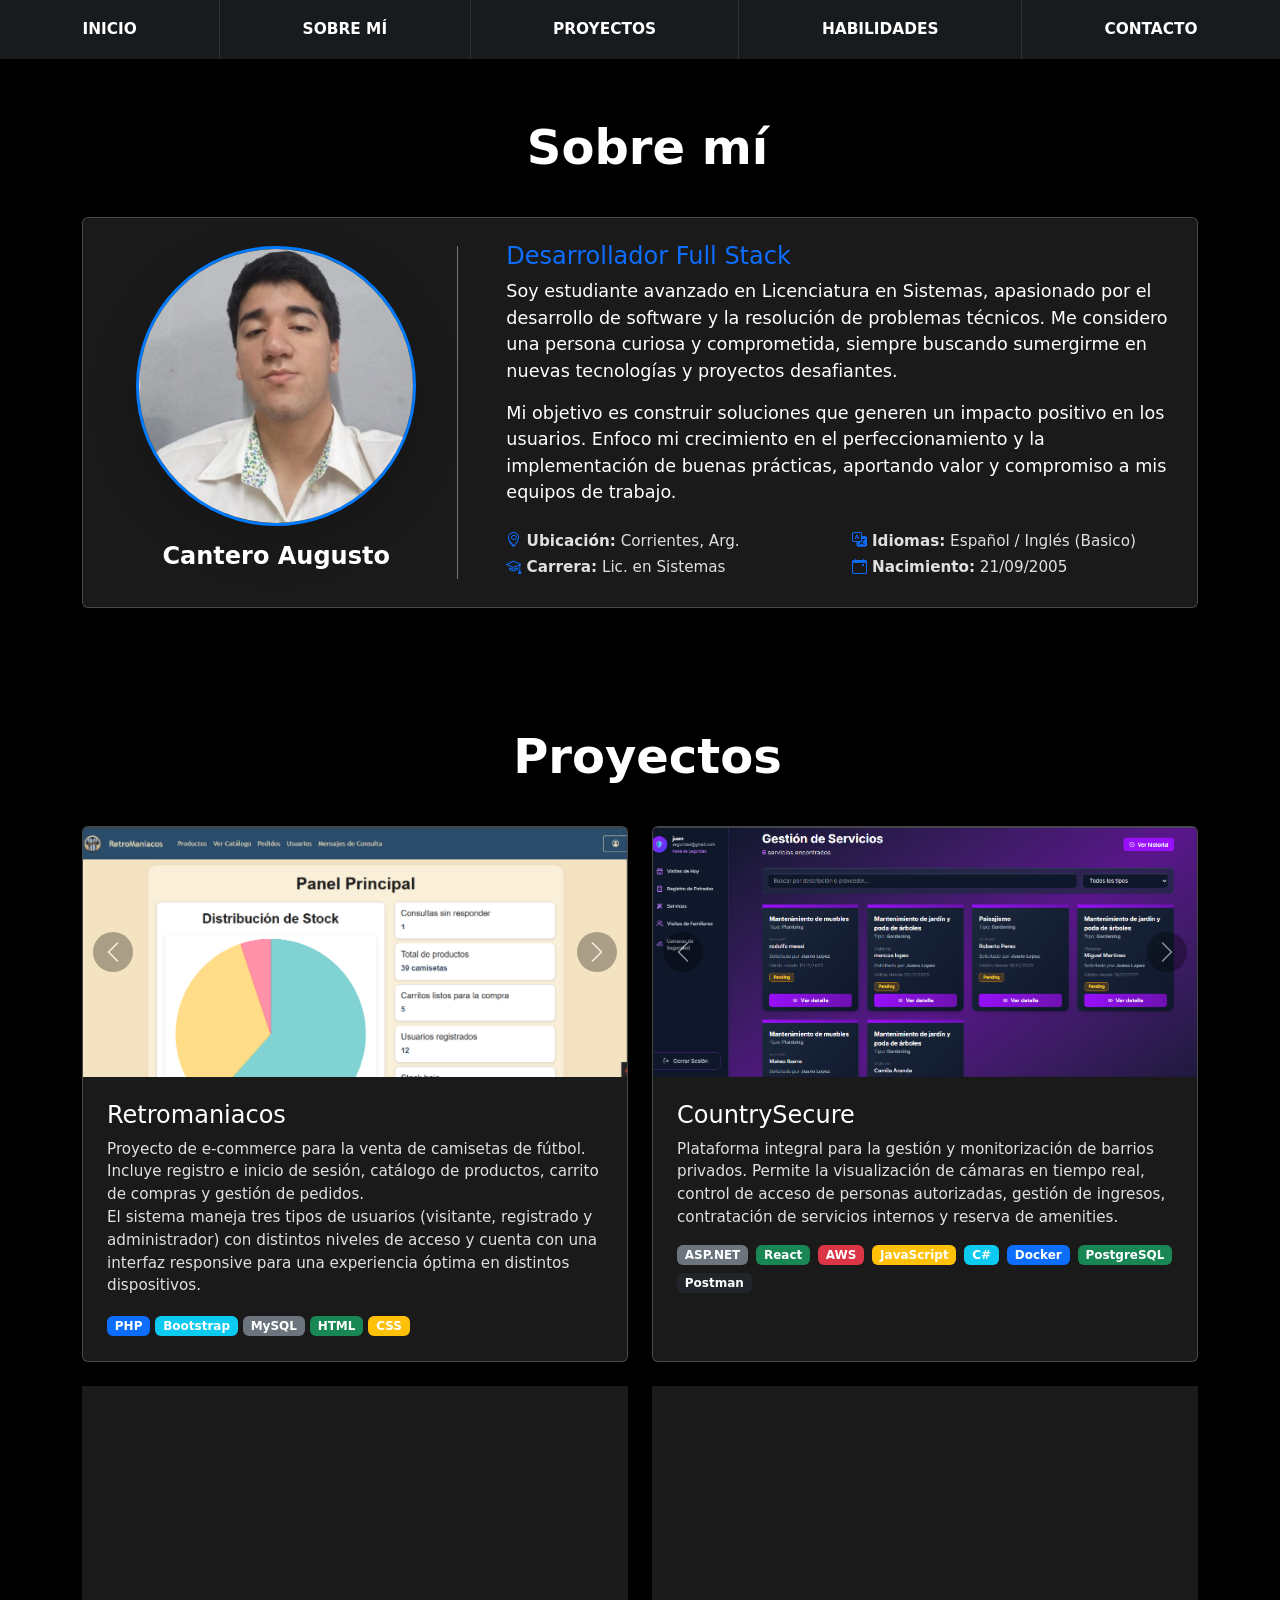
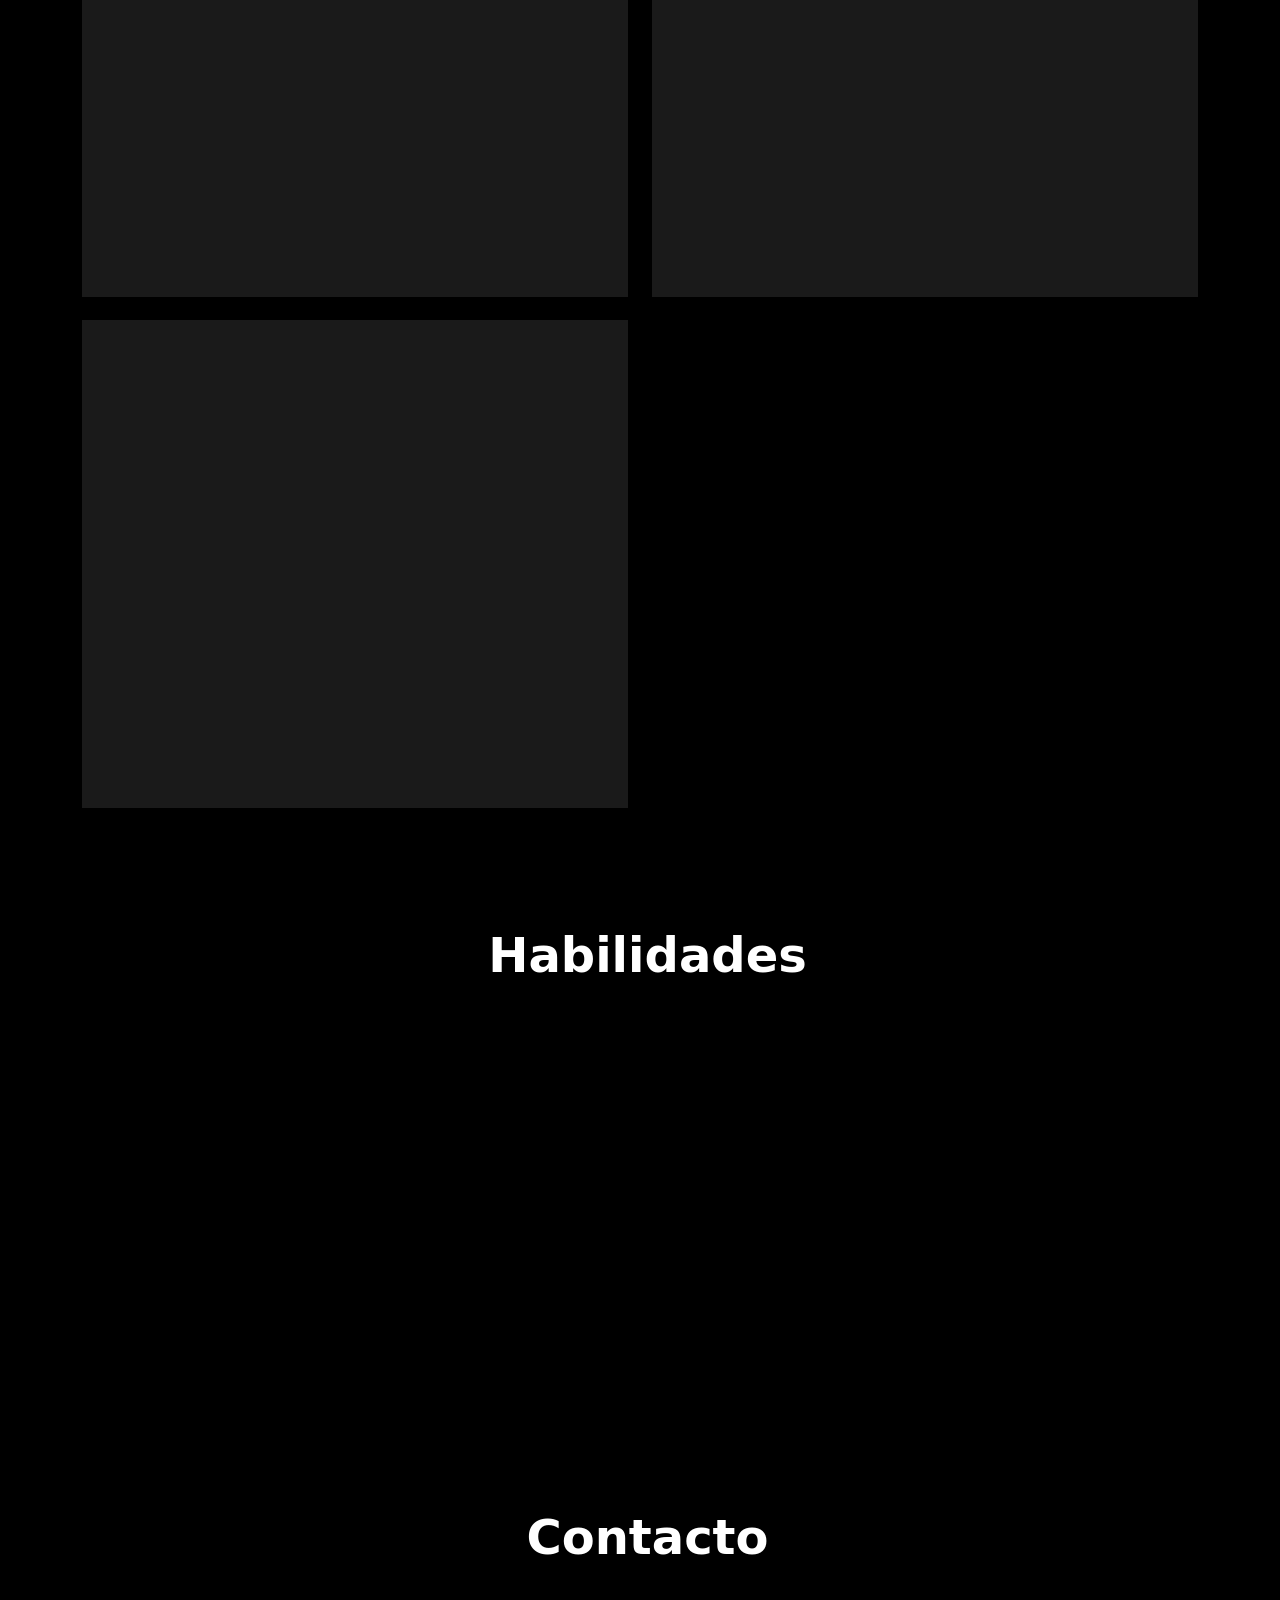
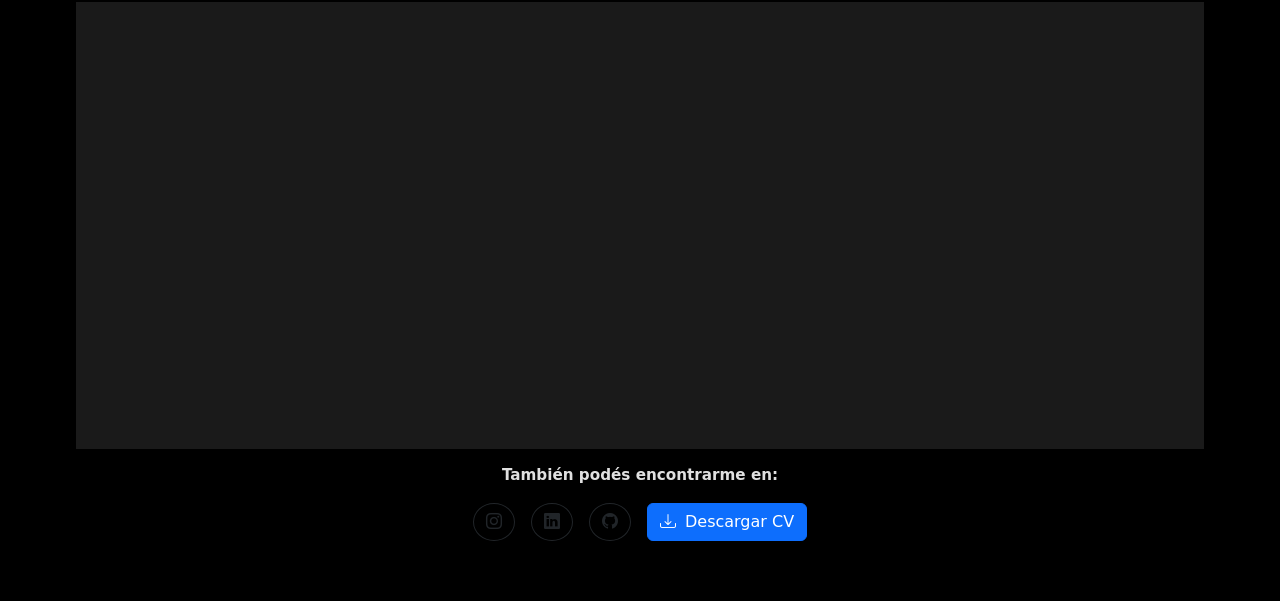
==== commit 8b8b4ed6: "arreglo imagen en repixel" ====
--- a/portfolio.html
+++ b/portfolio.html
@@ -330,19 +330,19 @@
                     <div class="carousel-inner">
 
                         <div class="carousel-item active">
-                            <img src="assets/project/Repixel/Repixel (1).png" class="d-block w-100" style="height: 250px; object-fit: cover;" onclick="openImage(this)">
-                        </div>
-
-                        <div class="carousel-item">
-                            <img src="assets/project/Repixel/Repixel (2).png" class="d-block w-100" style="height: 250px; object-fit: cover;" onclick="openImage(this)">
-                        </div>
-
-                        <div class="carousel-item">
-                            <img src="assets/project/Repixel/Repixel (3).png" class="d-block w-100" style="height: 250px; object-fit: cover;" onclick="openImage(this)">
-                        </div>
-
-                        <div class="carousel-item">
-                            <img src="assets/project/Repixel/Repixel (4).png" class="d-block w-100" style="height: 250px; object-fit: cover;" onclick="openImage(this)">
+                            <img src="assets/project/Repixel/Repixel(1).png" class="d-block w-100" style="height: 250px; object-fit: cover;" onclick="openImage(this)">
+                        </div>
+
+                        <div class="carousel-item">
+                            <img src="assets/project/Repixel/Repixel(2).png" class="d-block w-100" style="height: 250px; object-fit: cover;" onclick="openImage(this)">
+                        </div>
+
+                        <div class="carousel-item">
+                            <img src="assets/project/Repixel/Repixel(3).png" class="d-block w-100" style="height: 250px; object-fit: cover;" onclick="openImage(this)">
+                        </div>
+
+                        <div class="carousel-item">
+                            <img src="assets/project/Repixel/Repixel(4).png" class="d-block w-100" style="height: 250px; object-fit: cover;" onclick="openImage(this)">
                         </div>
 
                     </div>
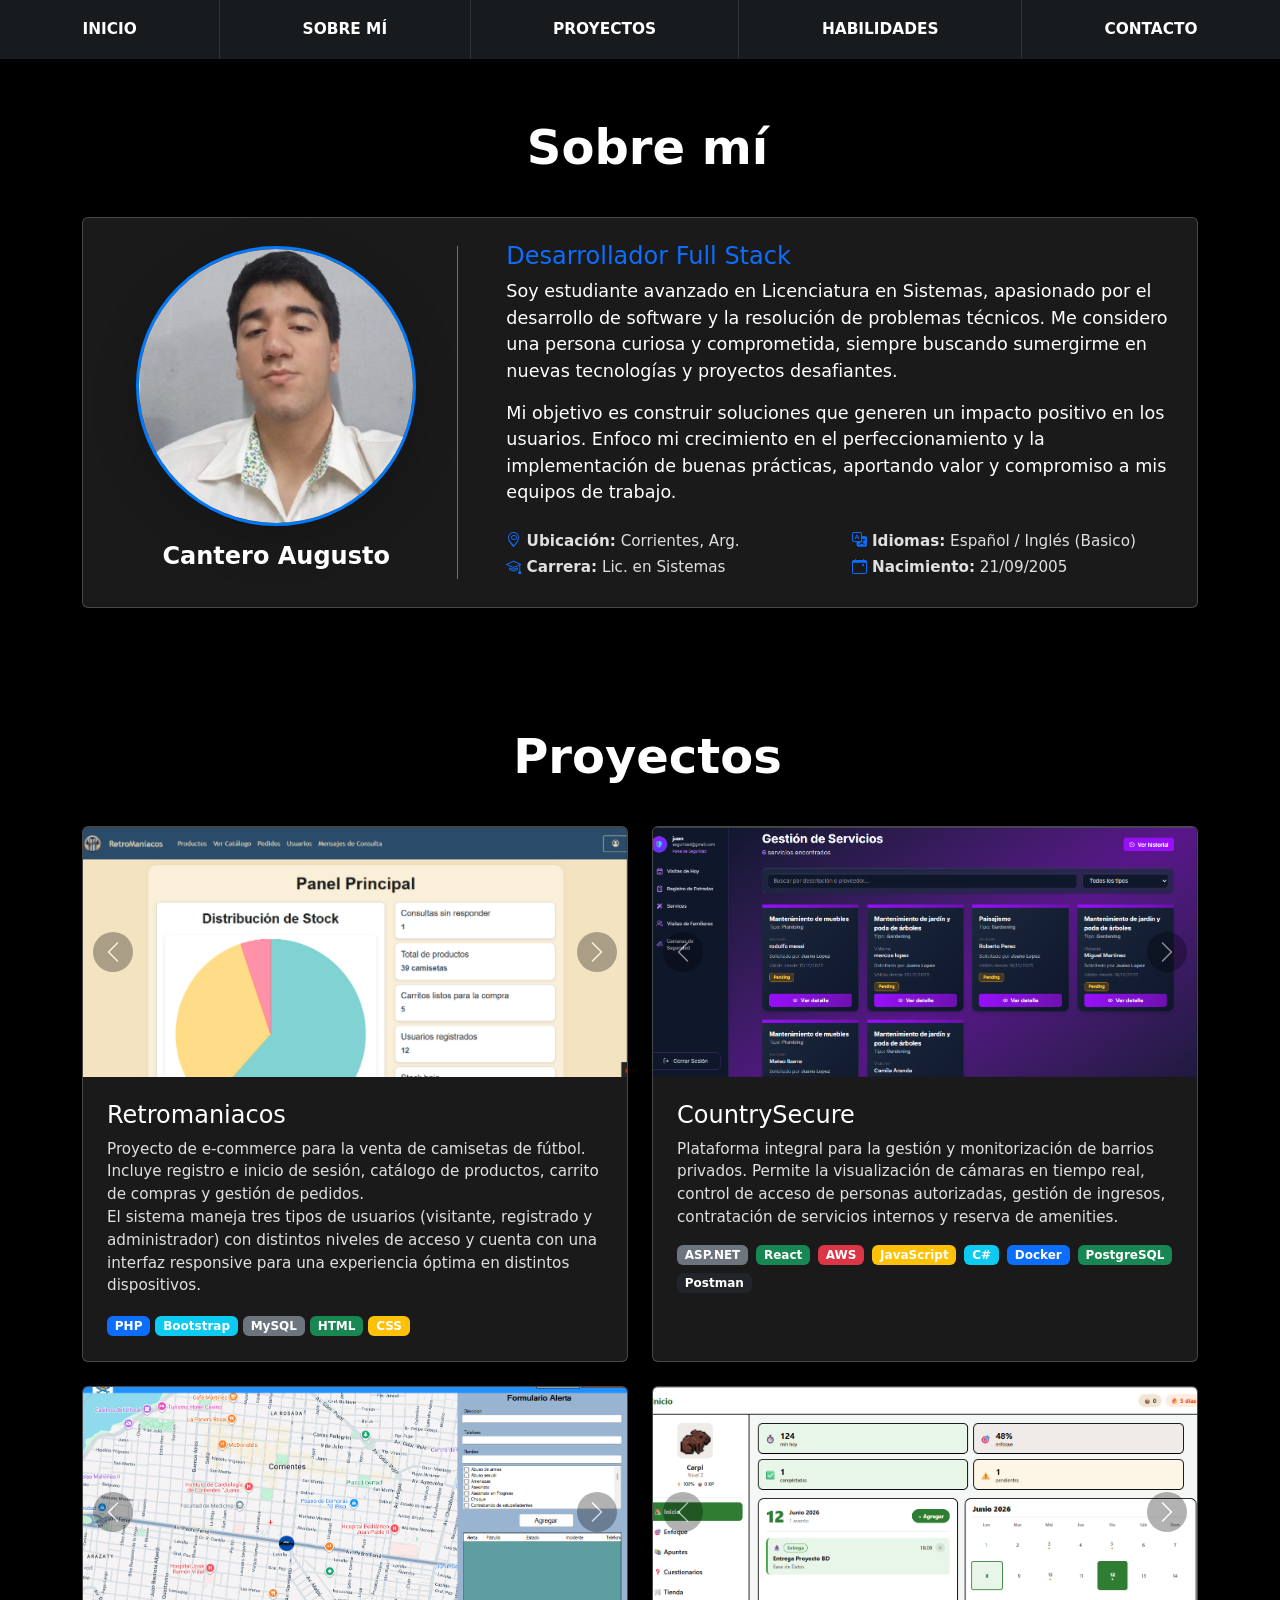
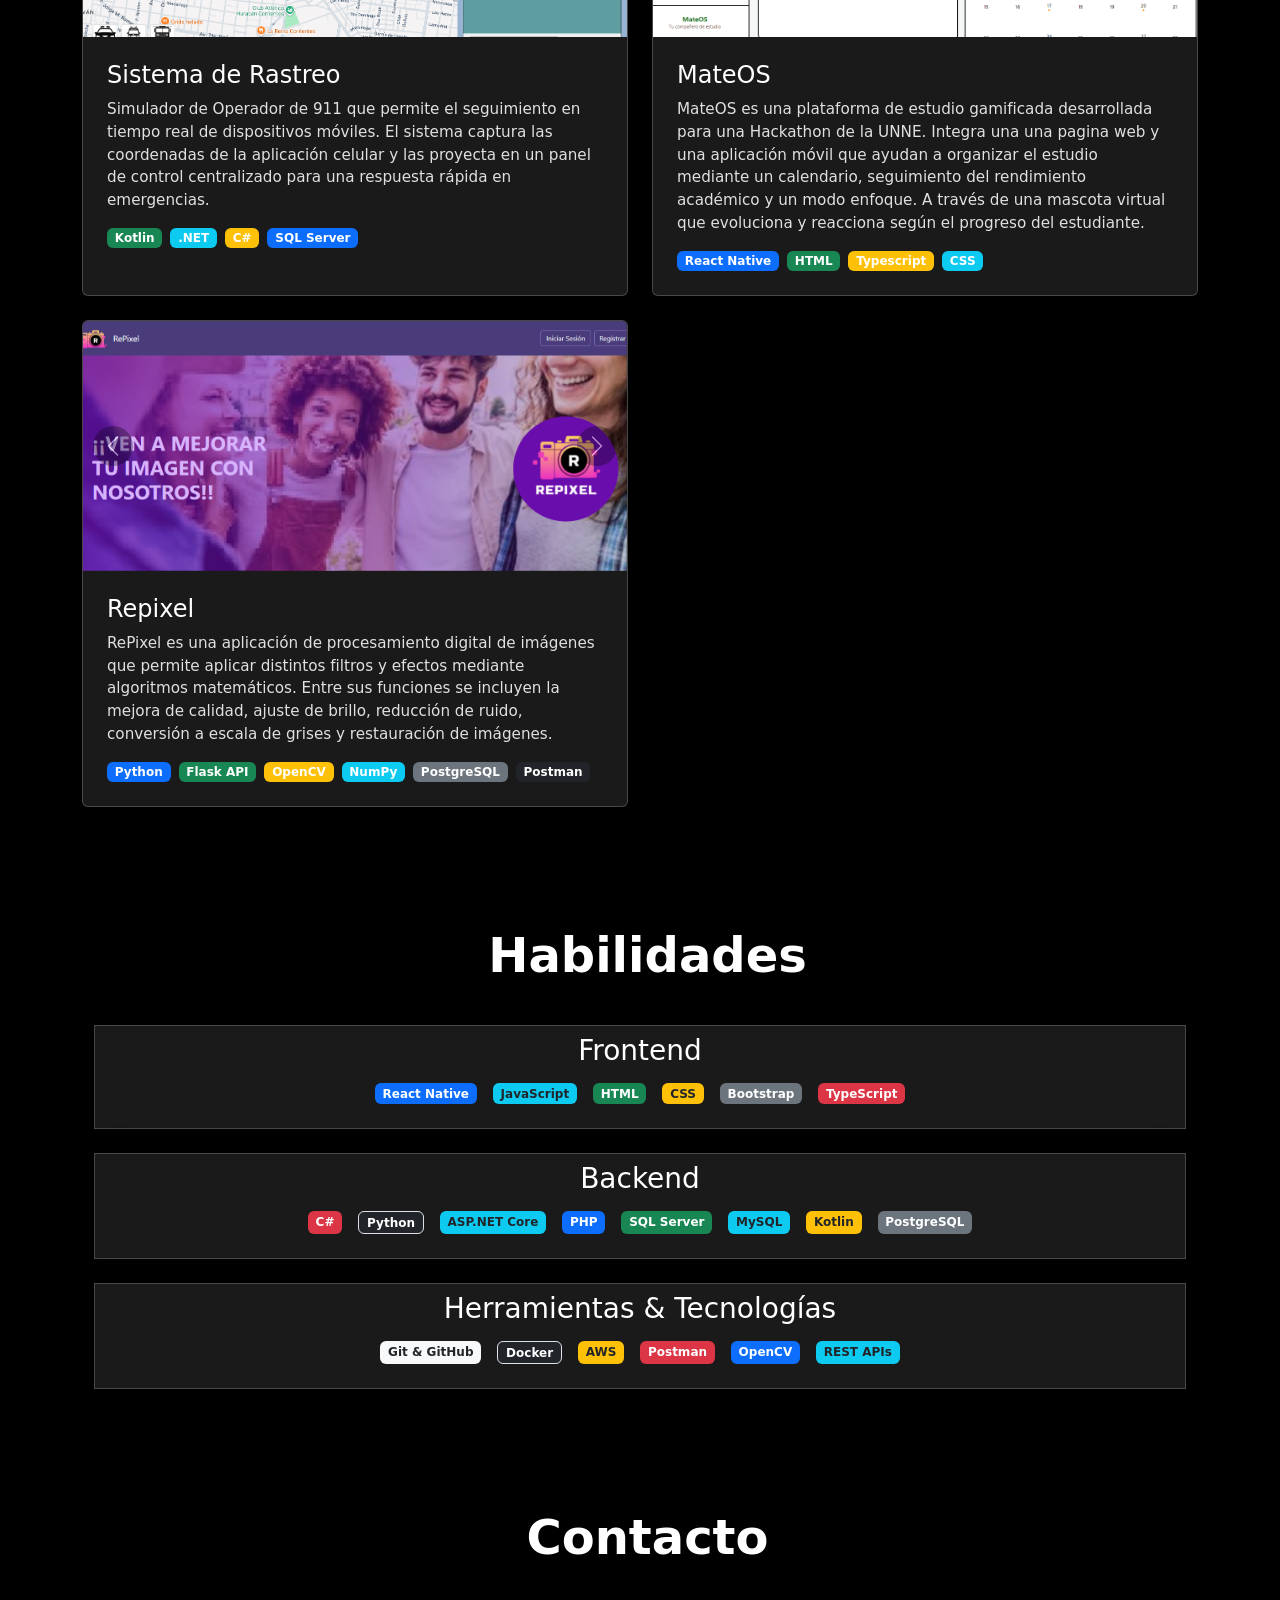
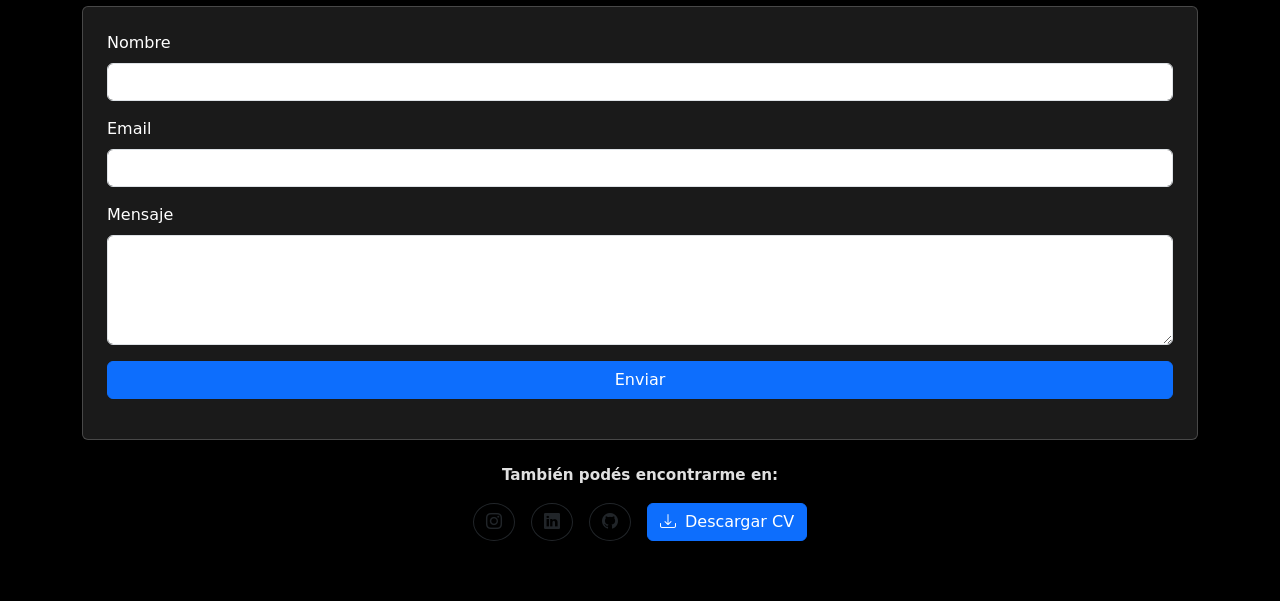
==== commit fb62bc84: "Cambio" ====
--- a/portfolio.html
+++ b/portfolio.html
@@ -330,19 +330,19 @@
                     <div class="carousel-inner">
 
                         <div class="carousel-item active">
-                            <img src="assets/project/Repixel/Repixel(1).png" class="d-block w-100" style="height: 250px; object-fit: cover;" onclick="openImage(this)">
-                        </div>
-
-                        <div class="carousel-item">
-                            <img src="assets/project/Repixel/Repixel(2).png" class="d-block w-100" style="height: 250px; object-fit: cover;" onclick="openImage(this)">
-                        </div>
-
-                        <div class="carousel-item">
-                            <img src="assets/project/Repixel/Repixel(3).png" class="d-block w-100" style="height: 250px; object-fit: cover;" onclick="openImage(this)">
-                        </div>
-
-                        <div class="carousel-item">
-                            <img src="assets/project/Repixel/Repixel(4).png" class="d-block w-100" style="height: 250px; object-fit: cover;" onclick="openImage(this)">
+                            <img src="assets/project/RePixel/RePixel(1).png" class="d-block w-100" style="height: 250px; object-fit: cover;" onclick="openImage(this)">
+                        </div>
+
+                        <div class="carousel-item">
+                            <img src="assets/project/RePixel/RePixel(2).png" class="d-block w-100" style="height: 250px; object-fit: cover;" onclick="openImage(this)">
+                        </div>
+
+                        <div class="carousel-item">
+                            <img src="assets/project/RePixel/RePixel(3).png" class="d-block w-100" style="height: 250px; object-fit: cover;" onclick="openImage(this)">
+                        </div>
+
+                        <div class="carousel-item">
+                            <img src="assets/project/RePixel/RePixel(4).png" class="d-block w-100" style="height: 250px; object-fit: cover;" onclick="openImage(this)">
                         </div>
 
                     </div>
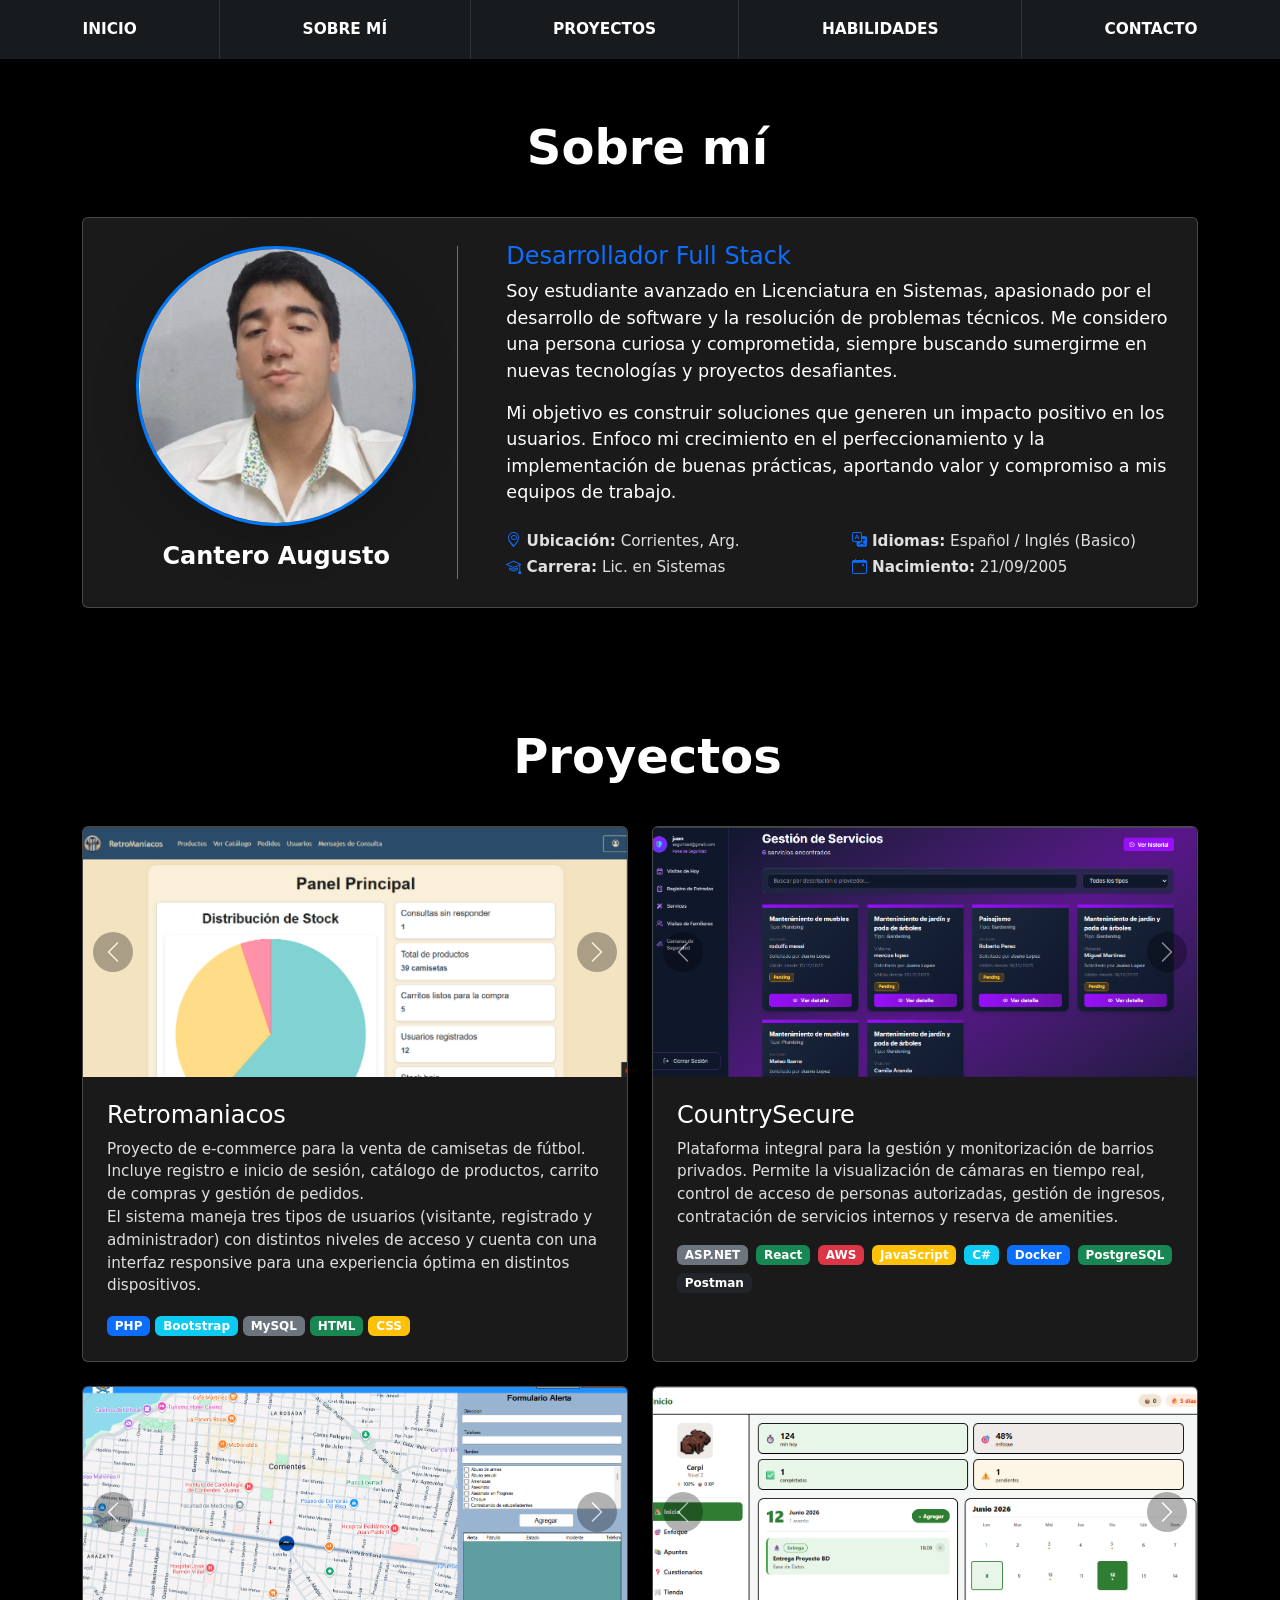
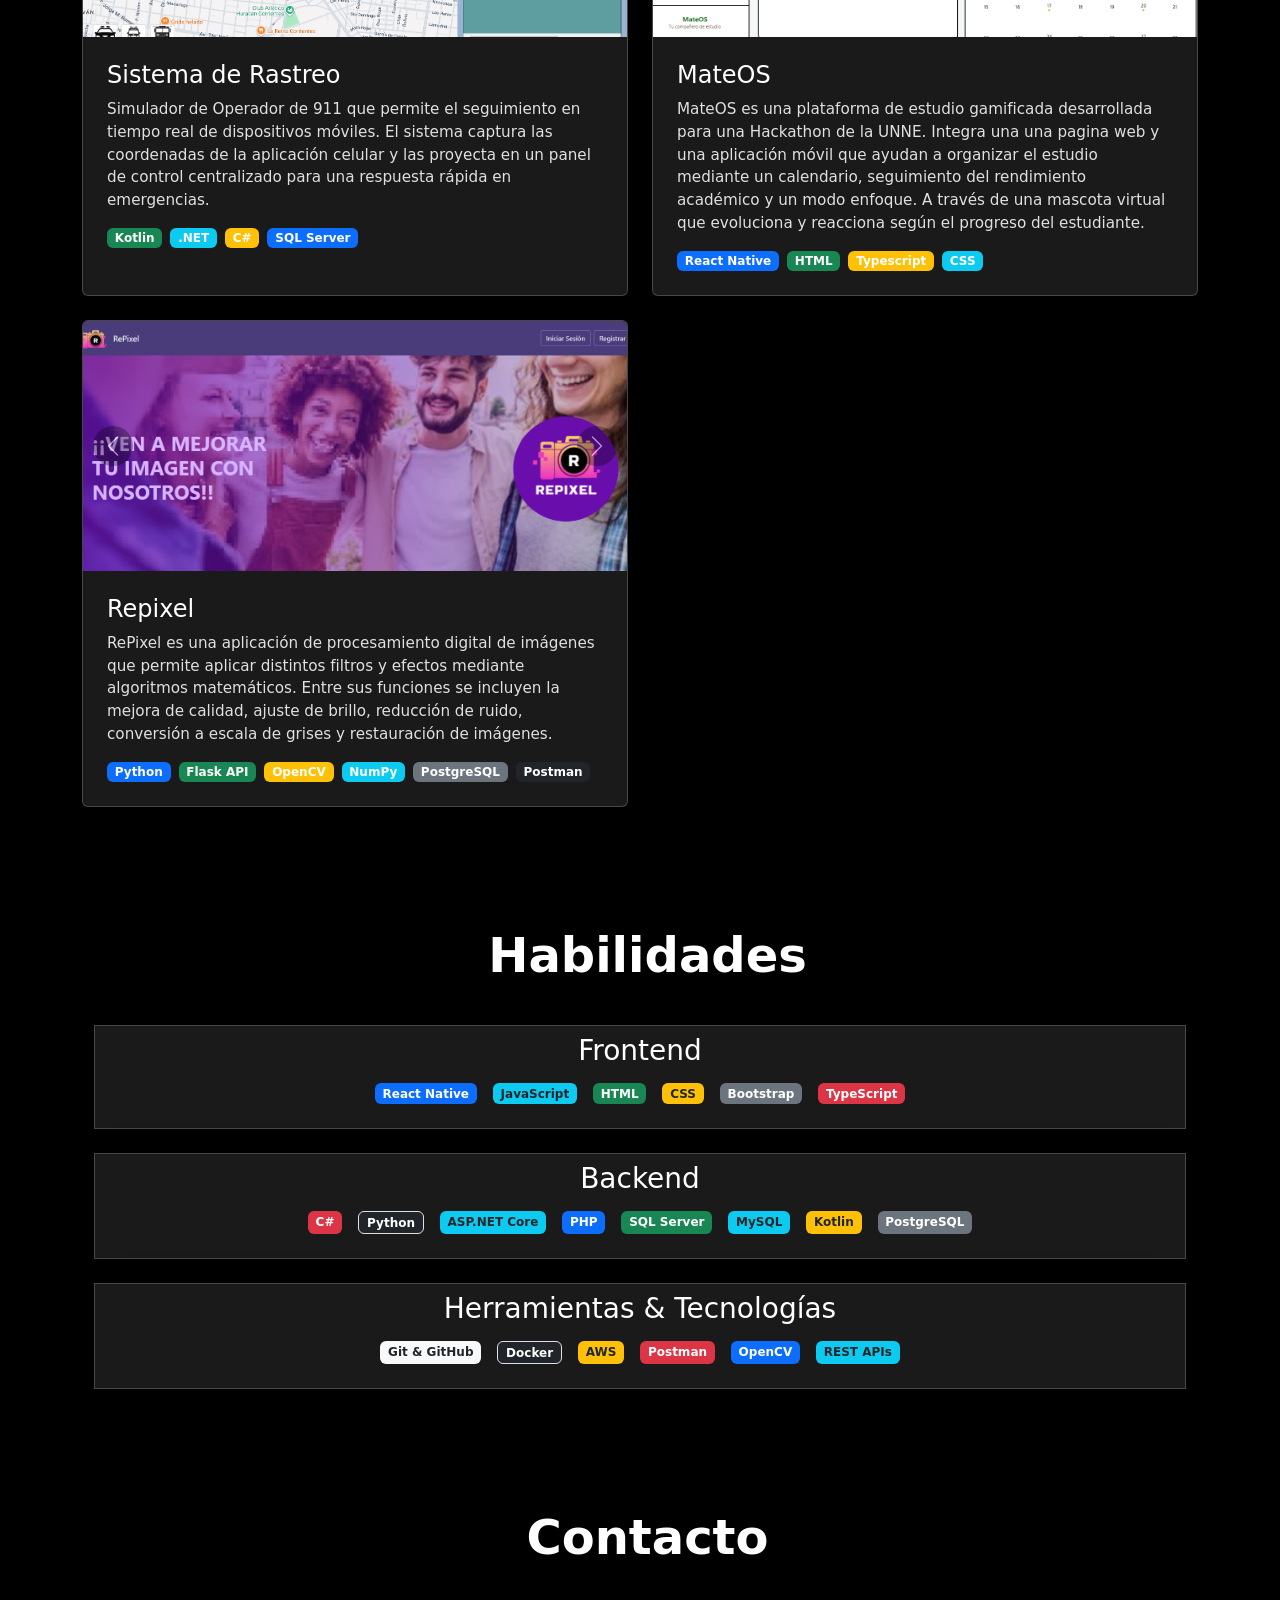
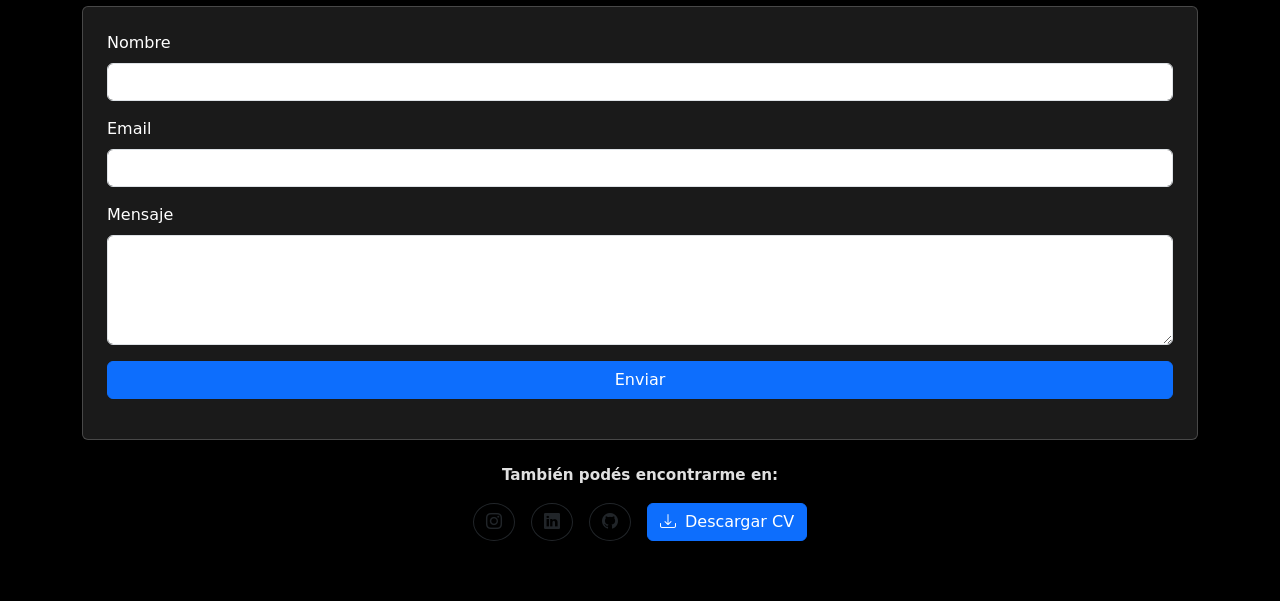
==== commit 3bab5914: "y ahora?" ====
--- a/portfolio.html
+++ b/portfolio.html
@@ -330,19 +330,20 @@
                     <div class="carousel-inner">
 
                         <div class="carousel-item active">
-                            <img src="assets/project/RePixel/RePixel(1).png" class="d-block w-100" style="height: 250px; object-fit: cover;" onclick="openImage(this)">
-                        </div>
-
-                        <div class="carousel-item">
-                            <img src="assets/project/RePixel/RePixel(2).png" class="d-block w-100" style="height: 250px; object-fit: cover;" onclick="openImage(this)">
-                        </div>
-
-                        <div class="carousel-item">
-                            <img src="assets/project/RePixel/RePixel(3).png" class="d-block w-100" style="height: 250px; object-fit: cover;" onclick="openImage(this)">
-                        </div>
-
-                        <div class="carousel-item">
-                            <img src="assets/project/RePixel/RePixel(4).png" class="d-block w-100" style="height: 250px; object-fit: cover;" onclick="openImage(this)">
+                            
+                            <img src="assets\project\RePixel\RePixel(1).png" class="d-block w-100" style="height: 250px; object-fit: cover;" onclick="openImage(this)">
+                        </div>
+
+                        <div class="carousel-item">
+                            <img src="assets\project\RePixel\RePixel(2).png" class="d-block w-100" style="height: 250px; object-fit: cover;" onclick="openImage(this)">
+                        </div>
+
+                        <div class="carousel-item">
+                            <img src="assets\project\RePixel\RePixel(3).png" class="d-block w-100" style="height: 250px; object-fit: cover;" onclick="openImage(this)">
+                        </div>
+
+                        <div class="carousel-item">
+                            <img src="assets\project\RePixel\RePixel(4).png" class="d-block w-100" style="height: 250px; object-fit: cover;" onclick="openImage(this)">
                         </div>
 
                     </div>
